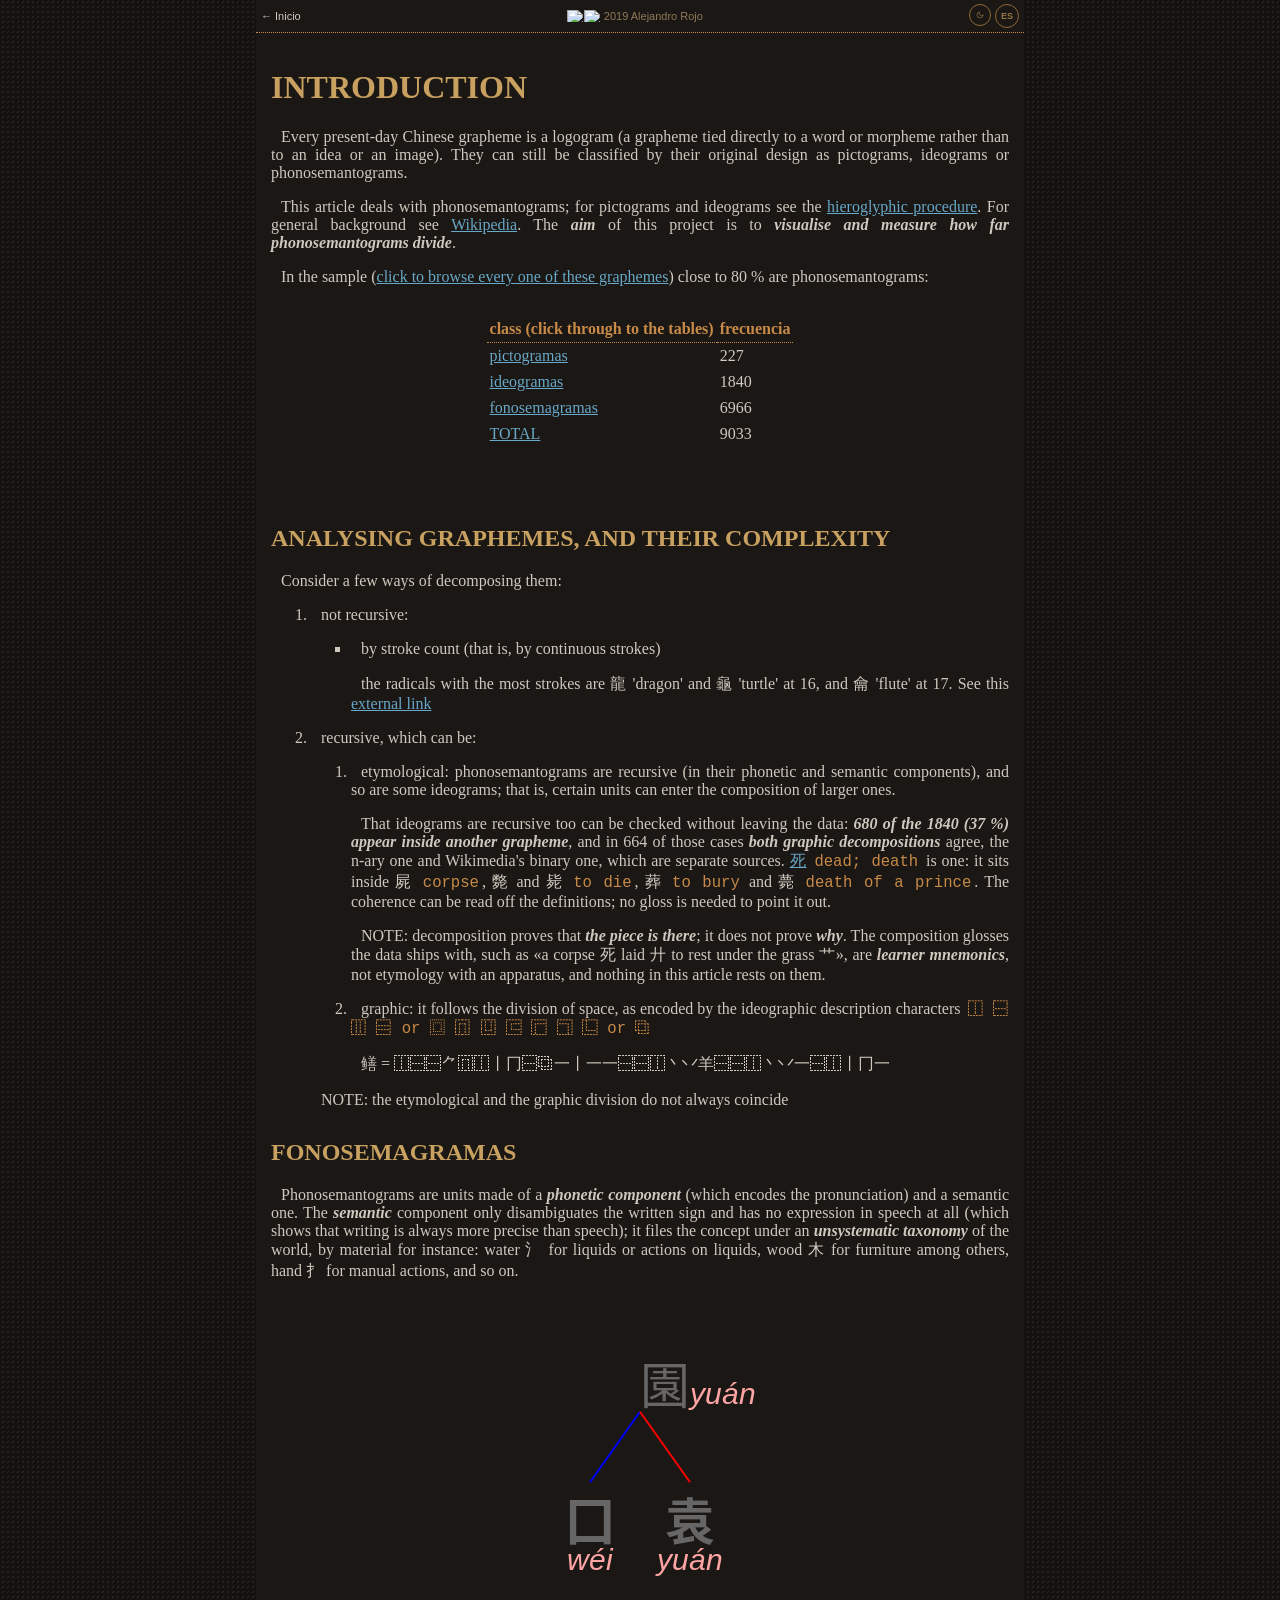
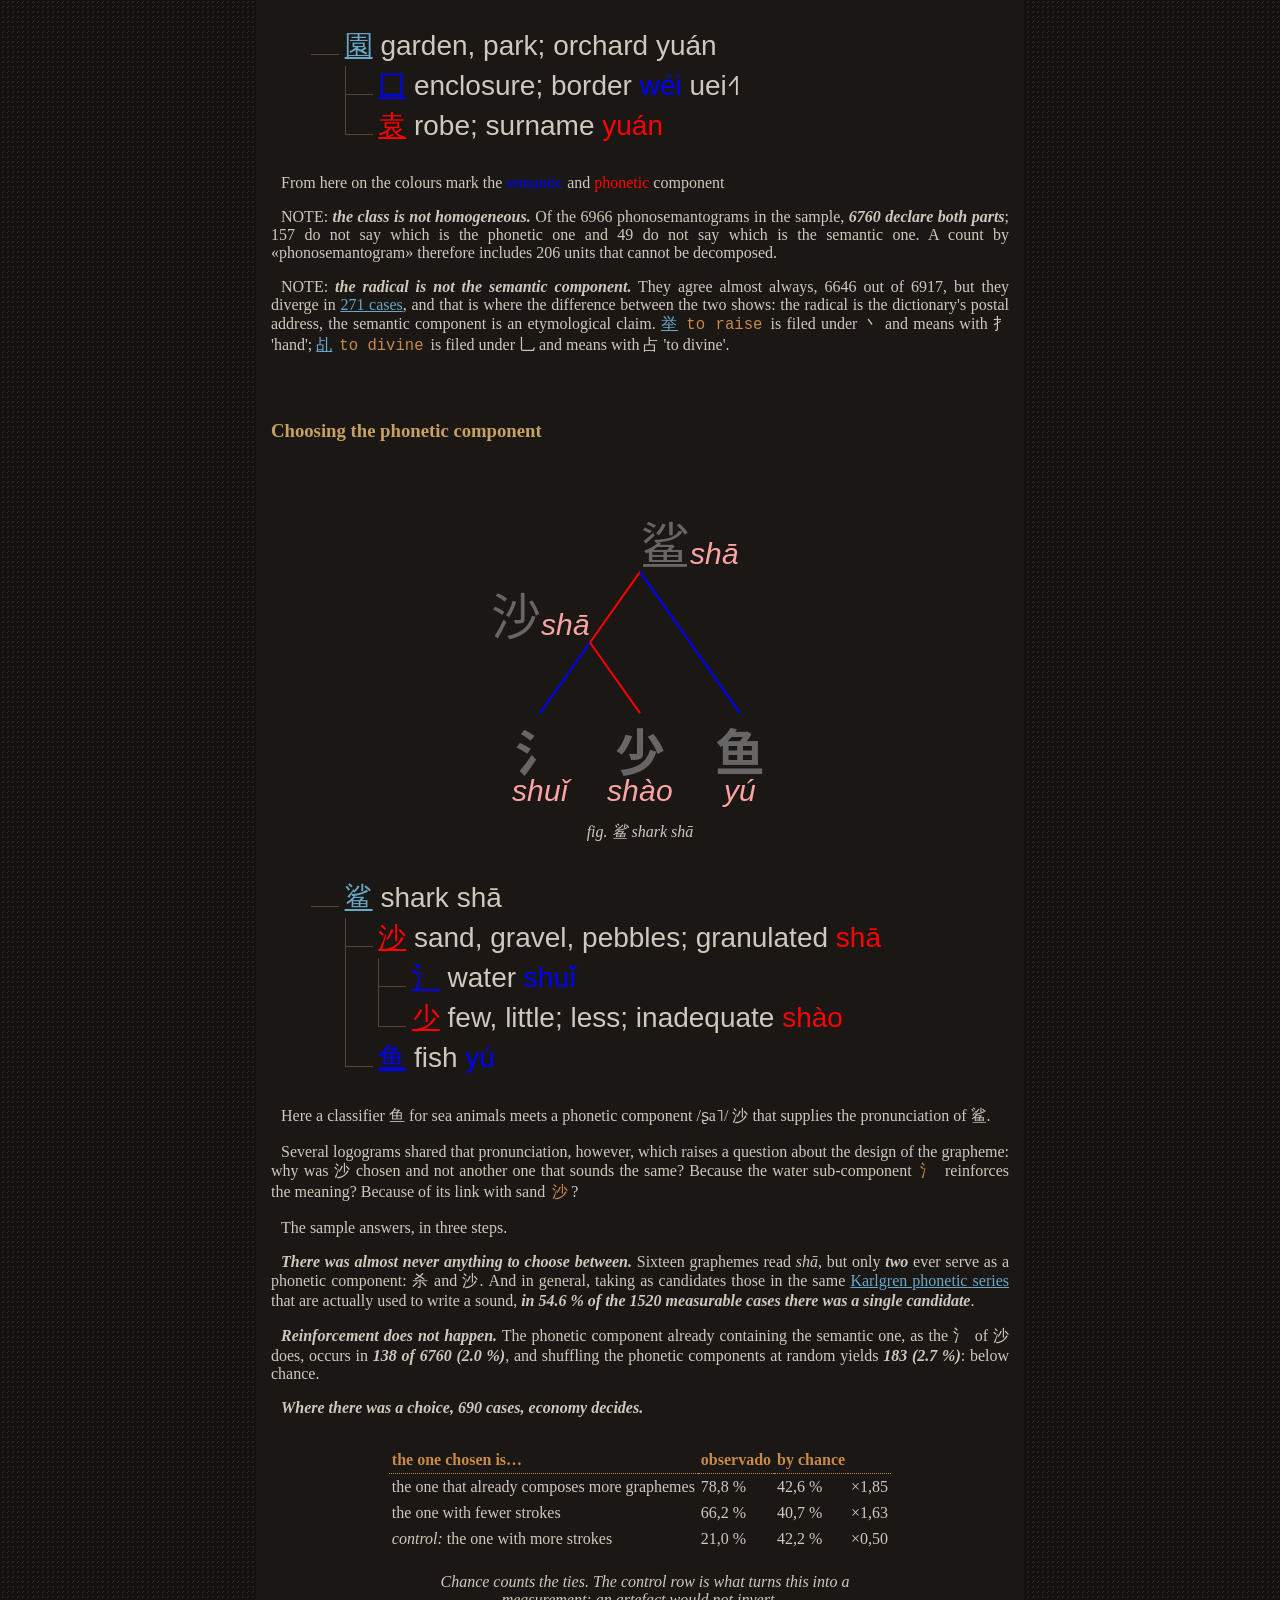
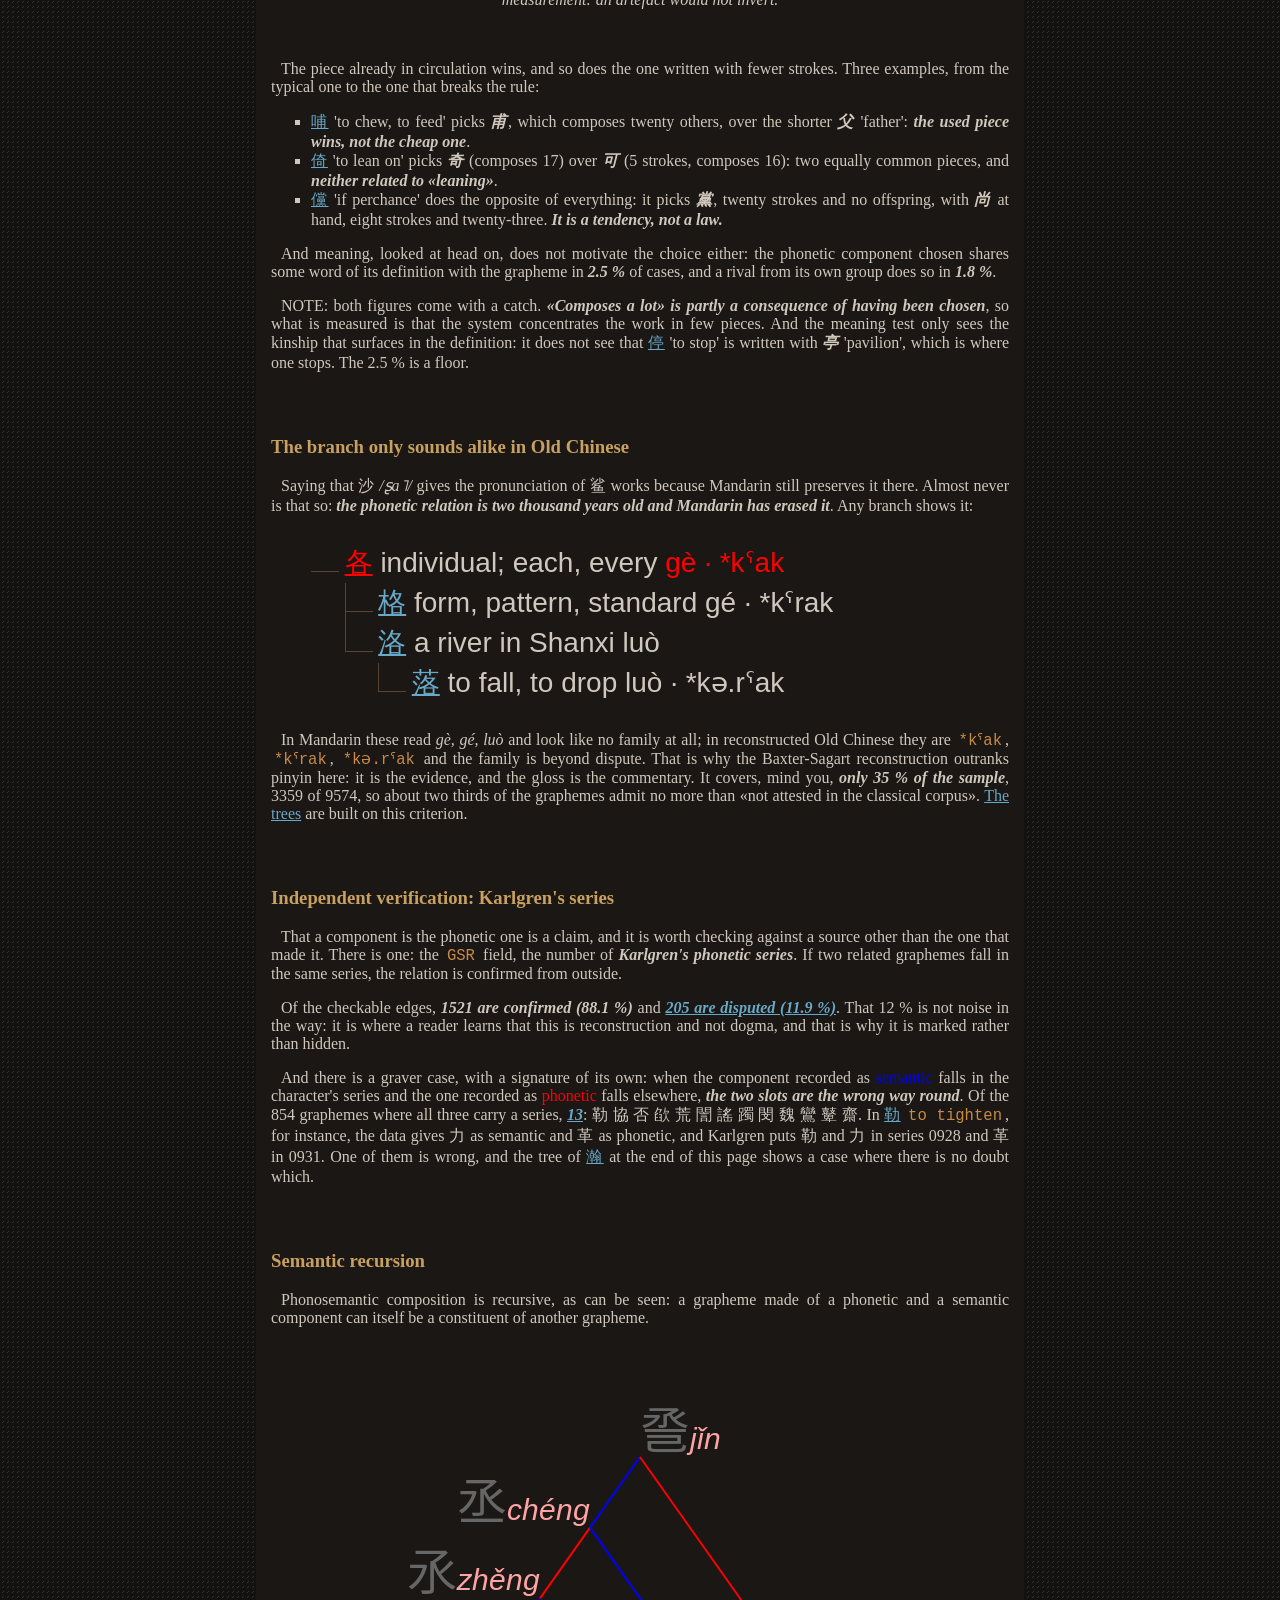
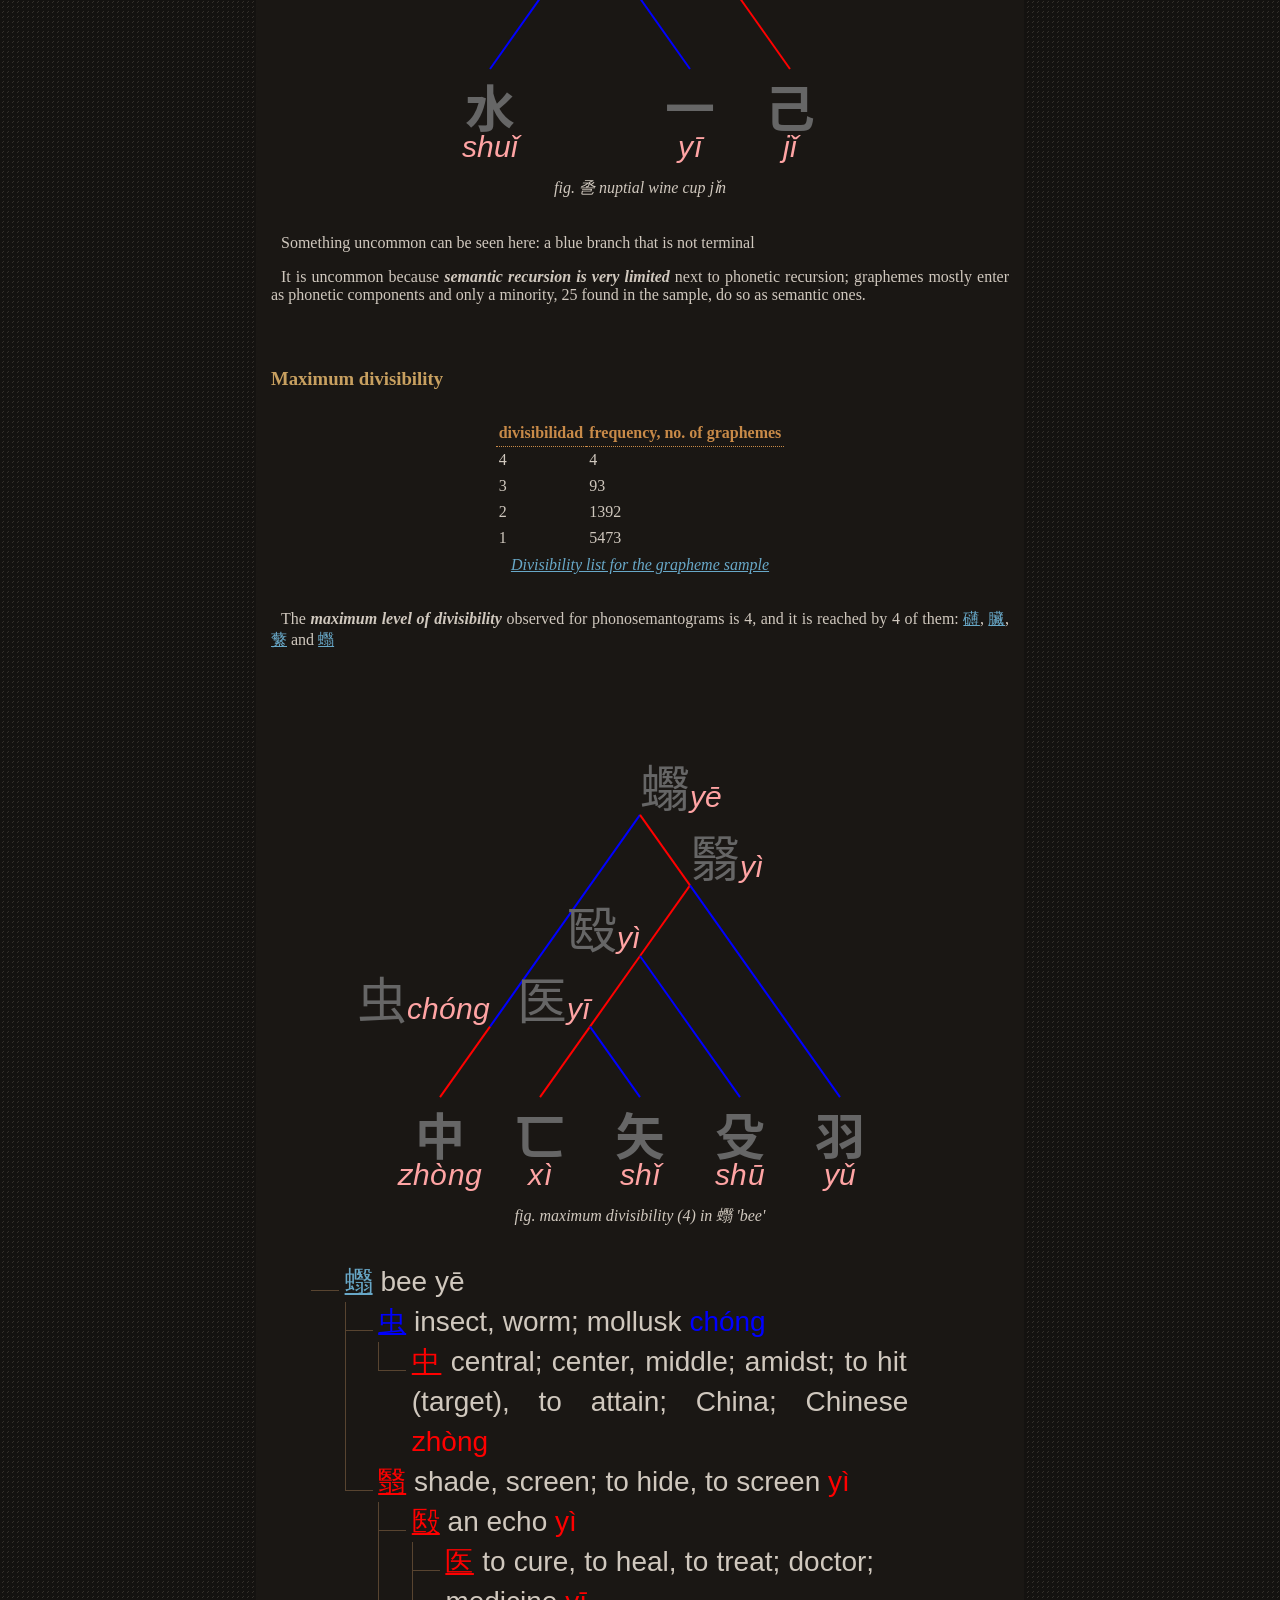
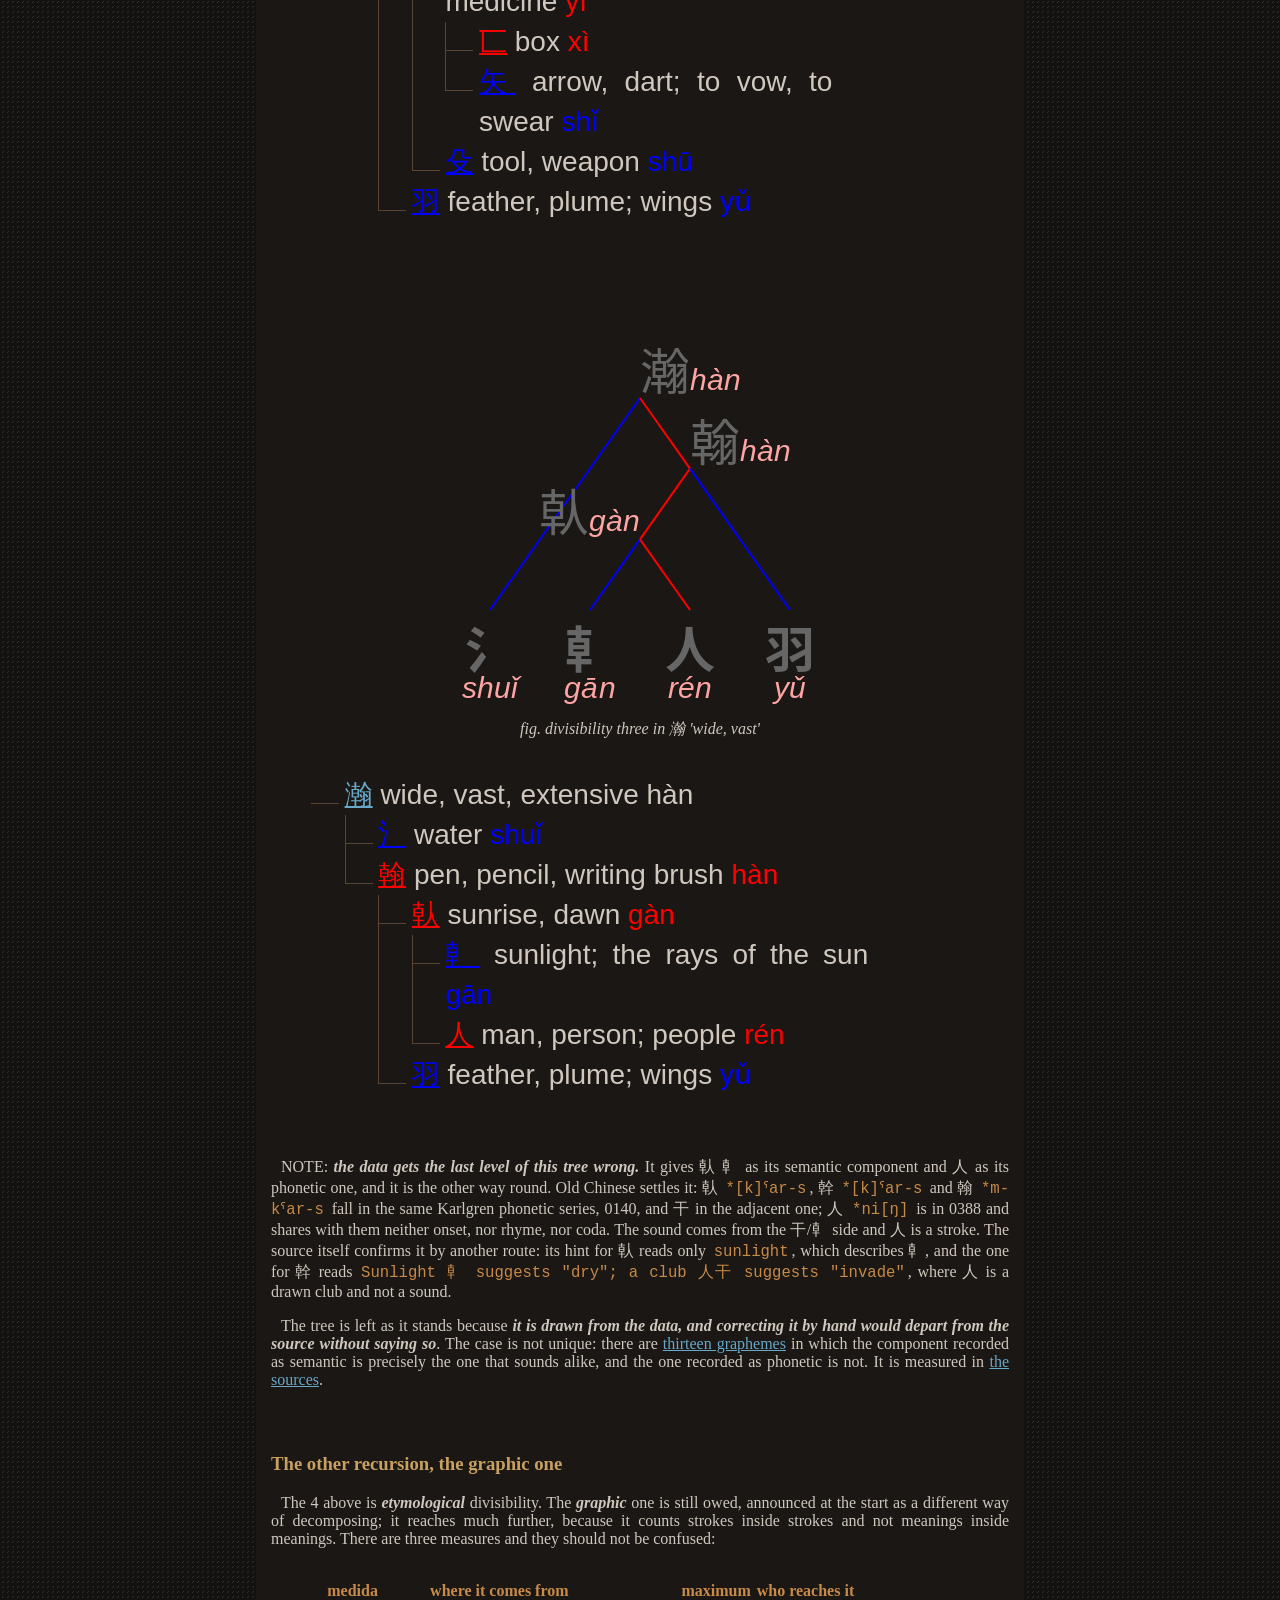
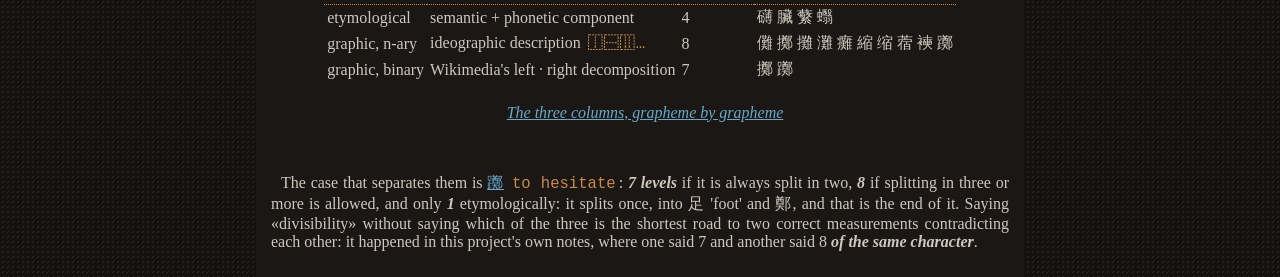
==== article.html @ 38f18c40 "major revision" ====
<!DOCTYPE html>
<html lang="en">

<head>
    <meta charset='UTF-8'>
    <meta name="viewport" content="width=device-width, initial-scale=1">
    <meta name="author" content="Alejandro Rojo">
    <link rel="stylesheet" type="text/css" href="style/common.css" />
    <link rel="stylesheet" type="text/css" href="style/articulo.css" />
    <link rel="stylesheet" type="text/css" href="style/theme.css" />

    <title>Recursion in Chinese phonosemantograms</title>
    <link rel="stylesheet" type="text/css" href="style/article-toolbar.css">
  <script src="js/article-toolbar.js"></script>
</head>

<body data-year="2019" data-lang-alt="article.es.html" data-license="cc-by" data-about="">
    <main>


        <h1>Introduction</h1>
        <p>Every present-day Chinese grapheme is a logogram (a grapheme tied directly to a word or morpheme rather than to an idea or an image). They can still be classified by their original design as pictograms, ideograms or phonosemantograms.</p>
        <p>This article deals with phonosemantograms; for pictograms and ideograms see the
            <a href='../desarrolloEscritura/desarrolloEscritura.html'>hieroglyphic procedure</a>. For general
            background see <a
                href='https://en.wikipedia.org/wiki/Chinese_character_classification#Phono-semantic_compound_characters'>Wikipedia</a>.
            The <strong>aim</strong> of this project is to <strong>visualise and measure how far phonosemantograms
                divide</strong>.</p>
        <p>In the sample (<a href='./browse.html'>click to browse every one of these graphemes</a>) close to 80 % are phonosemantograms:</p>
        <figure>
            <table>
                <thead>
                    <tr>
                        <th>class (click through to the tables)</th>
                        <th>frecuencia</th>
                    </tr>
                </thead>
                <tbody>
                    <tr>
                        <td><a href='./browse.html?origin=pictographic&cols=etymology'>pictogramas</a></td>
                        <td>227</td>
                    </tr>
                    <tr>
                        <td><a href='./browse.html?origin=ideographic&cols=etymology'>ideogramas</a></td>
                        <td>1840</td>
                    </tr>
                    <tr>
                        <td><a href='./browse.html?origin=pictophonetic&cols=etymology'>fonosemagramas</a></td>
                        <td>6966</td>
                    </tr>
                    <tr>
                        <td><a href='./browse.html?cols=everything'>TOTAL</a></td>
                        <td>9033</td>
                    </tr>
                </tbody>
            </table>
        </figure>

        </br>
        <h2>Analysing graphemes, and their complexity</h2>
        <p>Consider a few ways of decomposing them:</p>
        <ol start=''>
            <li>
                <p>not recursive:</p>
                <ul>
                    <li>
                        <p>by stroke count (that is, by continuous strokes)</p>
                        <p>the radicals with the most strokes are 龍 &#39;dragon&#39; and 龜 &#39;turtle&#39; at 16, and
                            龠 &#39;flute&#39; at 17. See this <a
                                href='http://nihonshock.com/2009/10/crazy-kanji-highest-stroke-count/'>external
                                link</a></p>
                    </li>

                </ul>
            </li>
            <li>
                <p>recursive, which can be:</p>
                <ol start=''>
                    <li>
                        <p>etymological: phonosemantograms are recursive (in their phonetic and semantic components),
                            and so are some ideograms; that is, certain units can enter the composition of larger
                            ones.</p>
                        <p>That ideograms are recursive too can be checked without leaving the data:
                            <strong>680 of the 1840 (37 %) appear inside another grapheme</strong>, and in 664
                            of those cases <strong>both graphic decompositions</strong> agree, the n-ary one
                            and Wikimedia's binary one, which are separate sources.
                            <a href="./analysis.html?q=%E6%AD%BB">死</a> <code>dead; death</code> is one: it sits
                            inside 屍 <code>corpse</code>, 斃 and 毙 <code>to die</code>, 葬
                            <code>to bury</code> and 薨 <code>death of a prince</code>. The coherence can be read
                            off the definitions; no gloss is needed to point it out.</p>
                        <p>NOTE: decomposition proves that <strong>the piece is there</strong>; it does not prove
                            <strong>why</strong>. The composition glosses the data ships with, such as «a corpse
                            死 laid 廾 to rest under the grass 艹», are <strong>learner mnemonics</strong>,
                            not etymology with an apparatus, and nothing in this article rests on them.</p>
                    </li>
                    <li>
                        <p>graphic: it follows the division of space, as encoded by the ideographic description
                            characters <code>⿰ ⿱ ⿲ ⿳ or ⿴ ⿵ ⿶ ⿷ ⿸ ⿹ ⿺ or ⿻</code></p>
                        <p>鳝 = ⿰⿱⿱⺈⿵⿰丨冂⿱⿻一丨一一⿱⿱⿰丶丷羊⿱⿱⿰丶丷一⿱⿰丨冂一</p>
                    </li>

                </ol>
                <p>NOTE: the etymological and the graphic division do not always coincide</p>
            </li>

        </ol>
        <p> </p>
        <h2>Fonosemagramas</h2>
        <p>Phonosemantograms are units made of a <strong>phonetic component</strong> (which encodes the
            pronunciation) and a semantic one. The <strong>semantic</strong> component only disambiguates the written
            sign and has no expression in speech at all (which shows that writing is always more precise than speech);
            it files the concept under an <strong>unsystematic taxonomy</strong> of the world, by material for
            instance: water 氵 for liquids or actions on liquids, wood 木 for furniture among others, hand 扌 for
            manual actions, and so on.</p>
        <figure>
            <a href="./analysis.html?q=園">
                <img src="img/graphemes/園.png" alt="fonosemagrama 園" />
            </a>
            <figcaption></figcaption>
        </figure>
        <ul class="tree">
            <li>
                <a href="./analysis.html?q=園" target="_blank">園</a>
                <span>garden, park; orchard</span>
                <span>yuán</span>
                <span class="ipa"></span>
                <ul>
                    <li>
                        <a href="./analysis.html?q=囗" target="_blank" style="color: blue">囗</a>
                        <span>enclosure; border</span>
                        <span style="color: blue">wéi</span>
                        <span class="ipa">uei˧˥</span>
                    </li>
                    <li>
                        <a href="./analysis.html?q=袁" target="_blank" style="color: red">袁</a>
                        <span>robe; surname</span>
                        <span style="color: red">yuán</span>
                        <span class="ipa"></span>
                    </li>
                </ul>
            </li>
        </ul>

        <p>From here on the colours mark the <span style="color: blue">semantic</span> and <span
                style="color: red">phonetic</span> component</p>

        <p>NOTE: <strong>the class is not homogeneous.</strong> Of the 6966 phonosemantograms in the
            sample, <strong>6760 declare both parts</strong>; 157 do not say which is the
            phonetic one and 49 do not say which is the semantic one. A count by «phonosemantogram»
            therefore includes 206 units that cannot be decomposed.</p>

        <p>NOTE: <strong>the radical is not the semantic component.</strong> They agree almost
            always, 6646 out of 6917, but they diverge in
            <a href="./browse.html?radicaldiffers=1">271 cases</a>, and that is where the difference
            between the two shows: the radical is the dictionary's postal address, the semantic
            component is an etymological claim.
            <a href="./analysis.html?q=%E4%B8%BE">举</a> <code>to raise</code> is filed under
            丶 and means with 扌 'hand'; <a href="./analysis.html?q=%E4%B9%A9">乩</a>
            <code>to divine</code> is filed under 乚 and means with 占 'to divine'.</p>

        </br>
        <h3>Choosing the phonetic component</h3>

        <figure>
            <a href="./analysis.html?q=鲨">
                <img src="img/graphemes/鲨.png" alt="recursividad en 鲨" onerror="this.style.display = 'none';">
            </a>
            <figcaption>fig. 鲨 shark shā</figcaption>
        </figure>
        <ul class="tree">
            <li>
                <a href="./analysis.html?q=鲨" target="_blank">鲨</a>
                <span>shark</span>
                <span>shā</span>
                <ul>
                    <li>
                        <a href="./analysis.html?q=沙" target="_blank" style="color: red">沙</a>
                        <span>sand, gravel, pebbles; granulated</span>
                        <span style="color: red">shā</span>
                        <ul>
                            <li>
                                <a href="./analysis.html?q=氵" target="_blank" style="color: blue">氵</a>
                                <span>water</span>
                                <span style="color: blue">shuǐ</span>
                            </li>
                            <li>
                                <a href="./analysis.html?q=少" target="_blank" style="color: red">少</a>
                                <span>few, little; less; inadequate</span>
                                <span style="color: red">shào</span>
                            </li>
                        </ul>
                    </li>
                    <li>
                        <a href="./analysis.html?q=鱼" target="_blank" style="color: blue">鱼</a>
                        <span>fish</span>
                        <span style="color: blue">yú</span>
                    </li>
                </ul>
            </li>
        </ul>
        <p>Here a classifier 鱼 for sea animals meets a phonetic component /ʂa˥/ 沙 that supplies the pronunciation of 鲨.</p>
        <p>Several logograms shared that pronunciation, however, which raises a question about the design
            of the grapheme: why was 沙 chosen and not another one that sounds the same? Because the water
            sub-component <code>氵</code> reinforces the meaning? Because of its link with sand <code>沙</code>?</p>

        <p>The sample answers, in three steps.</p>

        <p><strong>There was almost never anything to choose between.</strong> Sixteen graphemes read <em>shā</em>,
            but only <strong>two</strong> ever serve as a phonetic component: 杀 and
            沙. And in general, taking as candidates those in the same
            <a href="#karlgren">Karlgren phonetic series</a> that are actually used to write a
            sound, <strong>in 54.6 % of the 1520 measurable cases there was a single candidate</strong>.</p>

        <p><strong>Reinforcement does not happen.</strong> The phonetic component already containing the
            semantic one, as the 氵 of 沙 does, occurs in <strong>138 of 6760 (2.0 %)</strong>, and shuffling the
            phonetic components at random yields <strong>183 (2.7 %)</strong>: below chance.</p>

        <p><strong>Where there was a choice, 690 cases, economy decides.</strong></p>
        <figure>
            <table>
                <thead>
                    <tr>
                        <th>the one chosen is…</th>
                        <th>observado</th>
                        <th>by chance</th>
                        <th></th>
                    </tr>
                </thead>
                <tbody>
                    <tr>
                        <td>the one that already composes more graphemes</td>
                        <td>78,8 %</td>
                        <td>42,6 %</td>
                        <td>×1,85</td>
                    </tr>
                    <tr>
                        <td>the one with fewer strokes</td>
                        <td>66,2 %</td>
                        <td>40,7 %</td>
                        <td>×1,63</td>
                    </tr>
                    <tr>
                        <td><em>control:</em> the one with more strokes</td>
                        <td>21,0 %</td>
                        <td>42,2 %</td>
                        <td>×0,50</td>
                    </tr>
                </tbody>
            </table>
            <figcaption>
                <p>Chance counts the ties. The control row is what turns this into a
                    measurement: an artefact would not invert.</p>
            </figcaption>
        </figure>

        <p>The piece already in circulation wins, and so does the one written with fewer strokes.
            Three examples, from the typical one to the one that breaks the rule:</p>
        <ul>
            <li><a href="./analysis.html?q=%E5%93%BA">哺</a> 'to chew, to feed' picks
                <strong>甫</strong>, which composes twenty others, over the shorter <strong>父</strong>
                'father': <strong>the used piece wins, not the cheap one</strong>.</li>
            <li><a href="./analysis.html?q=%E5%80%9A">倚</a> 'to lean on' picks <strong>奇</strong>
                (composes 17) over <strong>可</strong> (5 strokes, composes 16): two equally
                common pieces, and <strong>neither related to «leaning»</strong>.</li>
            <li><a href="./analysis.html?q=%E5%84%BB">儻</a> 'if perchance' does the opposite of everything:
                it picks <strong>黨</strong>, twenty strokes and no offspring, with
                <strong>尚</strong> at hand, eight strokes and twenty-three. <strong>It is a tendency, not a law.</strong></li>
        </ul>

        <p>And meaning, looked at head on, does not motivate the choice either: the phonetic component
            chosen shares some word of its definition with the grapheme in <strong>2.5 %</strong> of
            cases, and a rival from its own group does so in <strong>1.8 %</strong>.</p>

        <p>NOTE: both figures come with a catch. <strong>«Composes a lot» is partly a consequence of
            having been chosen</strong>, so what is measured is that the system concentrates the work
            in few pieces. And the meaning test only sees the kinship that surfaces in the
            definition: it does not see that <a href="./analysis.html?q=%E5%81%9C">停</a> 'to stop' is
            written with <strong>亭</strong> 'pavilion', which is where one stops. The 2.5 % is
            a floor.</p>

        </br>
        <h3>The branch only sounds alike in Old Chinese</h3>
        <p>Saying that 沙 <em>/ʂa˥/</em> gives the pronunciation of 鲨 works because Mandarin still
            preserves it there. Almost never is that so: <strong>the phonetic relation is two thousand
            years old and Mandarin has erased it</strong>. Any branch shows it:</p>
        <ul class="tree">
            <li>
                <a href="./analysis.html?q=%E5%90%84" target="_blank" style="color: red">各</a>
                <span>individual; each, every</span>
                <span style="color: red">gè · *kˤak</span>
                <ul>
                    <li>
                        <a href="./analysis.html?q=%E6%A0%BC" target="_blank">格</a>
                        <span>form, pattern, standard</span>
                        <span>gé · *kˤrak</span>
                    </li>
                    <li>
                        <a href="./analysis.html?q=%E6%B4%9B" target="_blank">洛</a>
                        <span>a river in Shanxi</span>
                        <span>luò</span>
                        <ul>
                            <li>
                                <a href="./analysis.html?q=%E8%90%BD" target="_blank">落</a>
                                <span>to fall, to drop</span>
                                <span>luò · *kə.rˤak</span>
                            </li>
                        </ul>
                    </li>
                </ul>
            </li>
        </ul>
        <p>In Mandarin these read <em>gè, gé, luò</em> and look like no family at all; in reconstructed
            Old Chinese they are <code>*kˤak</code>, <code>*kˤrak</code>, <code>*kə.rˤak</code> and the
            family is beyond dispute. That is why the Baxter-Sagart reconstruction outranks pinyin here: it is
            the evidence, and the gloss is the commentary. It covers, mind you, <strong>only 35 % of the
            sample</strong>, 3359 of 9574, so about two thirds of the graphemes admit no more than «not
            attested in the classical corpus».
            <a href="./browse.html#bw-trees">The trees</a> are built on this criterion.</p>

        </br>
        <h3 id="karlgren">Independent verification: Karlgren's series</h3>
        <p>That a component is the phonetic one is a claim, and it is worth checking against a
            source other than the one that made it. There is one: the <code>GSR</code> field, the number of
            <strong>Karlgren's phonetic series</strong>. If two related graphemes fall in the
            same series, the relation is confirmed from outside.</p>
        <p>Of the checkable edges, <strong>1521 are confirmed (88.1 %)</strong> and
            <a href="./browse.html?gsrclash=1"><strong>205 are disputed (11.9 %)</strong></a>.
            That 12 % is not noise in the way: it is where a reader learns that this is reconstruction and not
            dogma, and that is why it is marked rather than hidden.</p>
        <p>And there is a graver case, with a signature of its own: when the component recorded as
            <span style="color: blue">semantic</span> falls in the character's series and the one
            recorded as <span style="color: red">phonetic</span> falls elsewhere, <strong>the two
            slots are the wrong way round</strong>. Of the 854 graphemes where all three carry a series,
            <a href="./browse.html?swapped=1"><strong>13</strong></a>: 勒 協 否 欿 荒 誾 謠 躅 閔
            魏 鸞 鼙 齋. In <a href="./analysis.html?q=%E5%8B%92">勒</a> <code>to tighten</code>,
            for instance, the data gives 力 as semantic and 革 as phonetic, and Karlgren puts 勒 and
            力 in series 0928 and 革 in 0931. One of them is wrong, and the tree of
            <a href="#han">瀚</a> at the end of this page shows a case where there is no doubt which.</p>

        </br>
        <h3>Semantic recursion</h3>
        <p>Phonosemantic composition is recursive, as can be seen: a grapheme made of a phonetic and a
            semantic component can itself be a constituent of another grapheme.</p>
        <figure>
            <a href="./analysis.html?q=%E5%B7%B9">
                <img src="img/graphemes/巹.png" alt="recursividad semántica en 巹" onerror="this.style.display = 'none';">
            </a>
            <figcaption>fig. 巹 nuptial wine cup jǐn</figcaption>
        </figure>
        <p>Something uncommon can be seen here: a blue branch that is not terminal</p>
        <p>It is uncommon because <strong>semantic recursion is very limited</strong> next to phonetic
            recursion; graphemes mostly enter as phonetic components and only a minority, 25 found in the
            sample, do so as semantic ones.</p>
        </br>
        <h3>Maximum divisibility</h3>

        <figure>
            <table>
                <thead>
                    <tr>
                        <th>divisibilidad</th>
                        <th>frequency, no. of graphemes</th>
                    </tr>
                </thead>
                <tbody>
                    <tr>
                        <td>4</td>
                        <td>4</td>
                    </tr>
                    <tr>
                        <td>3</td>
                        <td>93</td>
                    </tr>
                    <tr>
                        <td>2</td>
                        <td>1392</td>
                    </tr>
                    <tr>
                        <td>1</td>
                        <td>5473</td>
                    </tr>
                </tbody>
            </table>
            <figcaption><a href='./browse.html?origin=pictophonetic&cols=shape&sort=divEty'>Divisibility list for the grapheme
                        sample</a></figcaption>
        </figure>
        <p>The <strong>maximum level of divisibility</strong> observed for phonosemantograms is 4, and it is
            reached by 4 of them: <a href='./analysis.html?q=%E7%A4%B4'>礴</a>, <a href='./analysis.html?q=%E8%87%9F'>臟</a>, <a
                href='./analysis.html?q=%E8%98%A9'>蘩</a> and <a href='./analysis.html?q=%E8%A0%AE'>蠮</a></p>

        </br>
        <figure>
            <a href="./analysis.html?q=蠮">
                <img src="img/graphemes/蠮.png" alt="divisibilidad máxima (4) en 蠮" onerror="this.style.display = 'none';">
            </a>
            <figcaption>fig. maximum divisibility (4) in 蠮 'bee'</figcaption>
        </figure>
        <ul class="tree">
            <li>
                <a href="./analysis.html?q=蠮" target="_blank">蠮</a>
                <span>bee</span>
                <span>yē</span>
                <ul>
                    <li>
                        <a href="./analysis.html?q=虫" target="_blank" style="color: blue">虫</a>
                        <span>insect, worm; mollusk</span>
                        <span style="color: blue">chóng</span>
                        <ul>
                            <li>
                                <a href="./analysis.html?q=中" target="_blank" style="color: red">中</a>
                                <span>central; center, middle; amidst; to hit (target), to attain; China; Chinese</span>
                                <span style="color: red">zhòng</span>
                            </li>
                        </ul>
                    </li>
                    <li>
                        <a href="./analysis.html?q=翳" target="_blank" style="color: red">翳</a>
                        <span>shade, screen; to hide, to screen</span>
                        <span style="color: red">yì</span>
                        <ul>
                            <li>
                                <a href="./analysis.html?q=殹" target="_blank" style="color: red">殹</a>
                                <span>an echo</span>
                                <span style="color: red">yì</span>
                                <ul>
                                    <li>
                                        <a href="./analysis.html?q=医" target="_blank" style="color: red">医</a>
                                        <span>to cure, to heal, to treat; doctor; medicine</span>
                                        <span style="color: red">yī</span>
                                        <ul>
                                            <li>
                                                <a href="./analysis.html?q=匸" target="_blank" style="color: red">匸</a>
                                                <span>box</span>
                                                <span style="color: red">xì</span>
                                            </li>
                                            <li>
                                                <a href="./analysis.html?q=矢" target="_blank" style="color: blue">矢</a>
                                                <span>arrow, dart; to vow, to swear</span>
                                                <span style="color: blue">shǐ</span>
                                            </li>
                                        </ul>
                                    </li>
                                    <li>
                                        <a href="./analysis.html?q=殳" target="_blank" style="color: blue">殳</a>
                                        <span>tool, weapon</span>
                                        <span style="color: blue">shū</span>
                                    </li>
                                </ul>
                            </li>
                            <li>
                                <a href="./analysis.html?q=羽" target="_blank" style="color: blue">羽</a>
                                <span>feather, plume; wings</span>
                                <span style="color: blue">yǔ</span>
                            </li>
                        </ul>
                    </li>
                </ul>
            </li>
        </ul>
        </br>
        <figure id="han">
            <a href="./analysis.html?q=瀚">
                <img src="img/graphemes/瀚.png" alt="divisibilidad tres en 瀚" onerror="this.style.display = 'none';">
            </a>
            <figcaption>fig. divisibility three in 瀚 'wide, vast'</figcaption>
        </figure>
        <ul class="tree">
            <li>
                <a href="./analysis.html?q=瀚" target="_blank">瀚</a>
                <span>wide, vast, extensive</span>
                <span>hàn</span>
                <ul>
                    <li>
                        <a href="./analysis.html?q=氵" target="_blank" style="color: blue">氵</a>
                        <span>water</span>
                        <span style="color: blue">shuǐ</span>
                    </li>
                    <li>
                        <a href="./analysis.html?q=翰" target="_blank" style="color: red">翰</a>
                        <span>pen, pencil, writing brush</span>
                        <span style="color: red">hàn</span>
                        <ul>
                            <li>
                                <a href="./analysis.html?q=倝" target="_blank" style="color: red">倝</a>
                                <span>sunrise, dawn</span>
                                <span style="color: red">gàn</span>
                                <ul>
                                    <li>
                                        <a href="./analysis.html?q=龺" target="_blank" style="color: blue">龺</a>
                                        <span>sunlight; the rays of the sun</span>
                                        <span style="color: blue">gān</span>
                                    </li>
                                    <li>
                                        <a href="./analysis.html?q=人" target="_blank" style="color: red">人</a>
                                        <span>man, person; people</span>
                                        <span style="color: red">rén</span>
                                    </li>
                                </ul>
                            </li>
                            <li>
                                <a href="./analysis.html?q=羽" target="_blank" style="color: blue">羽</a>
                                <span>feather, plume; wings</span>
                                <span style="color: blue">yǔ</span>
                            </li>
                        </ul>
                    </li>
                </ul>
            </li>
        </ul>
        </br>

        <p>NOTE: <strong>the data gets the last level of this tree wrong.</strong> It gives 倝
            龺 as its semantic component and 人 as its phonetic one, and it is the other way round.
            Old Chinese settles it: 倝 <code>*[k]ˤar-s</code>, 幹 <code>*[k]ˤar-s</code> and
            翰 <code>*m-kˤar-s</code> fall in the same Karlgren phonetic series, 0140, and
            干 in the adjacent one; 人 <code>*ni[ŋ]</code> is in 0388 and shares with them
            neither onset, nor rhyme, nor coda. The sound comes from the 干/龺 side and 人 is a stroke.
            The source itself confirms it by another route: its hint for 倝 reads only
            <code>sunlight</code>, which describes 龺, and the one for 幹 reads
            <code>Sunlight 龺 suggests "dry"; a club 人干 suggests "invade"</code>, where
            人 is a drawn club and not a sound.</p>

        <p>The tree is left as it stands because <strong>it is drawn from the data, and correcting it by hand
            would depart from the source without saying so</strong>. The case is not unique: there are
            <a href="./browse.html?swapped=1">thirteen graphemes</a> in which the component
            recorded as semantic is precisely the one that sounds alike, and the one recorded as
            phonetic is not. It is measured in <a href="./sources.html">the sources</a>.</p>

        </br>
        <h3>The other recursion, the graphic one</h3>
        <p>The 4 above is <strong>etymological</strong> divisibility. The <strong>graphic</strong> one is
            still owed, announced at the start as a different way of decomposing; it reaches much
            further, because it counts strokes inside strokes and not meanings inside meanings.
            There are three measures and they should not be confused:</p>
        <figure>
            <table>
                <thead>
                    <tr>
                        <th>medida</th>
                        <th>where it comes from</th>
                        <th>maximum</th>
                        <th>who reaches it</th>
                    </tr>
                </thead>
                <tbody>
                    <tr>
                        <td>etymological</td>
                        <td>semantic + phonetic component</td>
                        <td>4</td>
                        <td>礴 臟 蘩 蠮</td>
                    </tr>
                    <tr>
                        <td>graphic, n-ary</td>
                        <td>ideographic description <code>⿰⿱⿲…</code></td>
                        <td>8</td>
                        <td>儺 擲 攤 灘 癱 縮 缩 蓿 襫 躑</td>
                    </tr>
                    <tr>
                        <td>graphic, binary</td>
                        <td>Wikimedia's left · right decomposition</td>
                        <td>7</td>
                        <td>擲 躑</td>
                    </tr>
                </tbody>
            </table>
            <figcaption>
                <p><a href='./browse.html?cols=shape&sort=divIds'>The three columns, grapheme by grapheme</a></p>
            </figcaption>
        </figure>
        <p>The case that separates them is <a href="./analysis.html?q=%E8%BA%91">躑</a>
            <code>to hesitate</code>: <strong>7 levels</strong> if it is always split in two,
            <strong>8</strong> if splitting in three or more is allowed, and only <strong>1</strong>
            etymologically: it splits once, into 足 'foot' and 鄭, and that is the end of it. Saying
            «divisibility» without saying which of the three is the shortest road to two correct
            measurements contradicting each other: it happened in this project's own notes, where one
            said 7 and another said 8 <strong>of the same character</strong>.</p>

    </main>

</body>

</html>
---- style/common.css ----
/**************************************************************
 *                      	COMUNES
 **************************************************************/
/* Default fallback values (overridden by theme files) */
:root {
	--clr-text:             black;
	--clr-text-secondary:   #666;
	--clr-text-heading:     purple;

	--clr-a:                blue;

	--clr-background:       white;
	--clr-surface:          #e8e8e8;
	--clr-control-bg:       #f4f4f4;

	--clr-lines:            purple;
	--clr-control-border:   #999;

	--clr-highlight:        purple;
	--clr-highlight-mild:   rgb(131, 117, 131);
	--clr-hover:            rgb(151, 0, 151);

	/* Legacy */
	--clr-non-focused:      var(--clr-surface);
}

 /*           <p contenteditable="true">This is an editable paragraph.</p>  */


/* word mention, It is different from use
Su correlato en el discurso oral son vocalizaciones como <span class="mention">ahá/mmm</span>, o expresiones del tipo <span class="mention">ya/sí/vale</span>.
*/
span.mention {
	font-style: italic;
}


/* modal windows must appear in the forefront */
.modal {
	z-index: 1000;
}


img.inline {
	width: 1em;
	margin-left: 0.3em;
	margin-right: 0.3em;
	vertical-align: middle;

}


/***************************
****************************
		COLUMNAS
****************************
***************************/  

.columns {

	/*
	margin: 20px auto;
	width: 90%;
	justify-content: space-around;
	*/
	display: flex;
	flex-direction: row;
	flex-wrap: nowrap;

	justify-content: space-between;
	align-items: flex-start;
  }
 
  div.twocolumns>* {
	display: inline-block;
	width: 48%;
  }
  div.threecolumns>* {
	display: inline-block;
	width: 30%;
  } 
  div.fourcolumns>* {
	display: inline-block;
	width: 22%;
  }
  /*
  .columns div.twocolumns {
	width: 50%;
  }

  .columns div.threecolumns  {
	width: 33%;
  }

  .columns div.fourcolumns  {
	width: 25%;
  }
  */


/******************************
		figure img 
*******************************/

/* table adjusts figure caption to image width */
figure {
    display: table;
    margin: 30px auto;
}
figure>* {
	display: table-row;
	text-align: center;
}

figcaption {
    display: table-caption;
    caption-side: bottom;
    padding: 5px 8px;
}


figure>figcaption {
	font-style: italic;	
	text-align: center;
}

figure img  {
	max-width: 100%;
}

/* not in table */
figure>img, figure>a>img {
	transition: transform .3s; /* scale animation */
}
/* zoom in frame */
figure>img:hover, figure>a>img:hover {   
	padding:10px;


	background-color: var(--clr-background, white);
	border-radius: 3px;
	border: 1px dotted var(--clr-lines, #aaa);
	-webkit-box-shadow: 10px 10px 5px 0px rgba(0,0,0,0.75);
	-moz-box-shadow: 10px 10px 5px 0px rgba(0,0,0,0.75);
	box-shadow: 10px 10px 5px 0px rgba(0,0,0,0.75);
	transform: scale(1.5);


}

/***************************
****************************
		TABLAS
****************************
***************************/  

/* Una tabla que tiene 3 columnas, y las laterales están alineadas con la central verticalmente. */
table.flankedtable td, table.flankedtableth {
	padding: 0 5px;
}

table.flankedtable th:nth-child(1),table.flankedtable td:nth-child(1) {
	text-align: right;
}

table.flankedtable td:nth-child(2),table.flankedtable td:nth-child(2) {
	text-align: center;
}

table.flankedtable td:nth-child(3),table.flankedtable td:nth-child(3) {
	text-align: left;
}




/* Una tabla con secciones de filas tbody */
/* USADA POR vocabulario.html */

.rowsections-table>thead>tr {
	height: 50px;

	border-bottom: 5px solid var(--clr-lines, #ccc);
	background-color: rgba(128, 128, 128, 0.15);
}

.rowsections-table td {
	padding: 10px 5px;

	vertical-align: top;
}

.rowsections-table td:nth-child(1) {
	font-family: 'Courier New', Courier, monospace;
}

/* Primera celda de la sección */
.rowsections-table>tbody>tr:nth-child(1)>td:nth-child(1) {

	border-top: 2px solid var(--clr-highlight, purple);
	/*
	border-left: 2px solid purple;
	*/
	writing-mode: sideways-lr;
}

.rowsections-table>tbody:nth-child(odd) {
	background-color: rgba(128, 200, 180, 0.08);
}

/* banda vertical de sección */
.rowsections-table>tbody:nth-child(odd) td:nth-child(1) {
	background-color: rgba(128, 200, 180, 0.15);
}

.rowsections-table>tbody:nth-child(even) {
	background-color: rgba(180, 128, 200, 0.08);
}

/* banda vertical de sección */
.rowsections-table>tbody:nth-child(even) td:nth-child(1) {
	background-color: rgba(180, 128, 200, 0.15);
}

.rowsections-table tr:hover {
	color: var(--color-hover, var(--color-foreground));
	background-color: rgba(128, 128, 128, 0.2);
	border-left: 5px solid var(--clr-highlight, #f8cff8);
	border-right: 5px solid var(--clr-highlight, #f8cff8);
}




/***************************
*	RATIO CONTAINER
***************************/  
/* http://www.mademyday.de/css-height-equals-width-with-pure-css.html */

  .square {
    position: relative;
    width: 100%;
    /* desired width */
  }

  .square:before {
    content: "";
	display: block;

	/* relates height with width
	/* 100% initial ratio of 1w:1h */
	/* 200% initial ratio of 1w:2h */
    padding-top: 100%;

  }

  .square div:first-child {
    position: absolute;
    top: 0;
    left: 0;
    bottom: 0;
    right: 0;
  }




/***************************
*		 LICENSE
***************************/  
.license {
	height: 25px;

	font-size: 75%;
	
	
	display: flex;
	flex-direction: row;
	flex-wrap: nowrap;
	justify-content: space-between;
	align-items: flex-end;

}

header .license {
	border-bottom: 1px dotted var(--clr-lines);;
}
footer .license {
	border-top: 1px dotted var(--clr-lines);;
}

.license a {
	text-decoration: none;
	font-style: italic;
}
.license img {
	color: black;
	height: 15px;
}


footer.attached {
	position: fixed;
	z-index: 1;
	bottom: 0;

	left: 0;
	width: 100vw;
}
header.attached {
	position: fixed;
	z-index: 1;
	top: 0;

	left: 0;
	width: 100vw;
}


/***************************
*		selections
***************************/  
aside.attachedleft {
	position: fixed;
	left: 0;
	top: 0;
	height: 100%;

	display: flex;
	flex-direction: column;
	justify-content: center;

  }



/***************************
*			TABS
***************************/  
      /* You needA flex container can't be set a none display, wrap it with a div tab */

      /* A flex container can't be set a none display, wrap it with a div tab */
      .tabselection.option1>:not(:nth-child(1)) {
        display: none;
      }

      .tabselection.option2>:not(:nth-child(2)) {
        display: none;
      }

      .tabselection.option3>:not(:nth-child(3)) {
        display: none;
      }

      /* .... */

      .radiogroup input[type="radio"] {
        display: none;
      }

      /* render shadows for any label associated with a non-checked radio input  */
      .radiogroup input[type="radio"]:not(:checked)+label {
        -webkit-box-shadow: inset 10px 10px 5px 0px rgba(0, 0, 0, 0.75);
        -moz-box-shadow: inset 10px 10px 5px 0px rgba(0, 0, 0, 0.75);
        box-shadow: inset 10px 10px 5px 0px rgba(0, 0, 0, 0.75);
      }

      .radiogroup input[type="radio"]:not(:checked)+label:hover {
        filter: brightness(1.25);
        cursor: pointer;
	  }




/******************************
*		NOTES, WARNINGS 
******************************/
.note {
	margin: 5px 0;
	padding: 10px 10px;

	border-left: 3px solid var(--clr-lines);
	font-size: 90%;
}
.important {
	border-left: 3px solid red;
	font-style: italic;
	font-size: 110%;
}
.warning {
	border-left: 3px solid orange;
	font-style: italic;
	font-size: 110%;
}
.error {
	border-left: 3px solid red;
	font-style: italic;
	font-size: 110%;
}

.source {
    border-left: 3px solid var(--clr-lines);
    font-size: 90%;
}
figcaption .source {
	margin-left: 10px;
	padding-left: 5px;
    border-left: 3px solid var(--clr-lines);
	color: var(--clr-text-secondary);
    font-size: 90%;
}

/******************************
*			TOOLTIP 
******************************/
/*
HTML
	<div id="word_tooltip" class="tooltip"></div>
JQUERY DYNAMIC
	// Define the div for the tooltip
	var tooltip_obj = $('<div>').appendTo('body')
		.attr("id", "word_tooltip")
		.attr("class", "tooltip")
		.css("visibility", "visible");


*/
div.tooltip {
	position: absolute;
	max-width: 300px;
	padding: 4px;
  
  	word-wrap: normal;
	text-align: left;
  
	opacity: 0.9;
	background: var(--clr-surface);
	border-radius: 8px;
	pointer-events: none;

	visibility: hidden;
}
div.tooltip th {
	font-size: 1.5em;
	border-bottom: 1px solid var(--clr-lines);
	color: var(--clr-highlight);
}
div.tooltip td {
	font-size: 0.8em;

	color: var(--clr-text);
}


a.ref {
	vertical-align: super;
	font-size: small;
}

/***************************
****************************
			MISC
****************************
***************************/  
  .dot {
	height: 20px;
	width: 20px;
	border-radius: 50%;

	background-color: #4d2626;

	margin: 15px;
  }

  .dot:hover {
	background-color: red;
  }


/*  Keyboard buttons */
/* from https://helplogger.blogspot.com/2013/10/css-keyboard-keys-on-blogger.html */
kbd {
	margin:0 7px;
	padding:1px 5px;

	line-height: 2em;
	font-size:1.2em;
	border:1px solid var(--clr-control-border);
	border-radius:3px;
	box-shadow:1px 0 1px 0 var(--clr-surface), 0 2px 0 2px var(--clr-lines), 0 2px 0 3px var(--clr-control-border);
}
kbd+kbd{
	margin:0 3px;
	background-color: red;
	/*
	 background-color: red;
	*/
}



/*DL, DT, DD TAGS LIST DATA*/
dl.sameline dt {
	margin-right: 5px;
	padding: 5px;
	float: left;

	font-weight: bold;
}
dl.sameline dd {
	margin: 2px 0;
	padding: 5px;
}



/***************************
****************************
		Tree
****************************
***************************/  

/*
 Tree structure using CSS:
 http://stackoverflow.com/questions/14922247/how-to-get-a-tree-in-html-using-pure-css
 http://dabblet.com/gist/6878696
*/
/* properties of font: style | variant | font size/line-height | family */
.tree {
	
	font: normal normal 28px/40px Helvetica, Arial, sans-serif;  
	list-style-type: none; 
} 
.tree ul{
	
	margin-left: 0 0 0 1em;
	padding: 0;
	position: relative;   
	overflow:hidden;    
  }
  
  .tree li{
	margin: 0;
	padding: 0 1.2em;  
	position: relative;   
  }
	
  .tree li::before, .tree li::after{
	content: '';
	position: absolute;
	left: 0;
  }
  
  /* horizontal line on inner list items */
  .tree li::before{
	border-top: 1px solid var(--clr-lines);
	top: 1em;
	width: 1em;
	height: 0;
  }

  /* vertical line on list items */
  .tree li:after{
	border-left: 1px solid var(--clr-lines);
	height: 100%;
	width: 0px;
	top: -1em; 
  }
  
  /* lower line on list items from the first level because they don't have parents */
  .tree > li::after{
	top: 1em;
  }
  
  /* hide line from the last of the first level list items */
  .tree > li:last-child::after{
	display: none;
  }
    
  .tree ul:last-child li:last-child:after{
  	height:2em;
  }



/***************************
****************************
			AJENOS
****************************
***************************/  


/* https://stackoverflow.com/questions/7415872/change-color-of-png-image-via-css */
/*Filter styles*/
.saturate { filter: saturate(3); }
.grayscale { filter: grayscale(100%); }
.contrast { filter: contrast(160%); }
.brightness { filter: brightness(0.25); }
.blur { filter: blur(3px); }
.invert { filter: invert(100%); }
.sepia { filter: sepia(100%); }
.huerotate { filter: hue-rotate(180deg); }
.opacity { filter: opacity(50%); }

/* Inverts dark images in dark mode; no-op in light mode */
.invertible { filter: invert(1); }
[data-theme="light"] .invertible { filter: none; }


/***************************
****************************
	   ARTICLE SHARED
****************************
***************************/

a {
	color: var(--clr-a);
}

img {
	max-width: 100%;
}


/******************************
		 TABLE (base)
*******************************/
figure {
	overflow-x: auto;
	max-width: 100%;
}
figure table {
	margin: 0 auto;
}

table {
	border-collapse: collapse;
	text-align: left;
}
th {
	color: var(--color-highlight);
}
thead th {
	border-bottom: 1px dotted var(--color-highlight);
}
th, td {
	padding: 1px 3px;
	height: 1.5em;
}
tr:hover {
	color: var(--color-hover);
}
th[colspan], td[colspan] {
	text-align: center;
}


/******************************
	 .TableOfContents
*******************************/
.TableOfContents {
	margin: 0;
	padding-bottom: 7px;
}
.TableOfContents:hover {
	background-color: rgba(128, 128, 128, 0.05);
}
.TableOfContents summary {
	cursor: pointer;
}
.TableOfContents details {
	color: var(--color-highlight);
}
.TableOfContents ul {
	padding: 3px 10px;
	margin: 0;
}
.TableOfContents li {
	list-style: none;
	color: var(--clr-highlight-mild);
	font-size: 90%;
}
.TableOfContents li:before {
	content: '·';
}
.TableOfContents a {
	text-decoration: none;
	color: var(--color-foreground);
}
.TableOfContents a:hover {
	text-decoration: none;
	color: var(--color-background);
	background-color: var(--color-highlight);
}


/******************************
	 ARTICLE TOOLBAR
*******************************/
.article-toolbar {
	display: flex;
	align-items: center;
	justify-content: space-between;
	padding: 4px 5px;
	border-bottom: 1px dotted var(--color-highlight);
	font-size: 11px;
	font-family: Arial, sans-serif;
	line-height: 1;
	background-color: var(--color-background);
}
.toolbar-left a {
	text-decoration: none;
	color: var(--color-foreground);
}
.toolbar-left a:hover {
	color: var(--color-highlight);
}
.toolbar-center {
	display: flex;
	align-items: center;
	gap: 4px;
	color: var(--clr-highlight-mild);
}
.toolbar-center a {
	text-decoration: none;
	font-style: italic;
	color: var(--clr-highlight-mild);
}
.toolbar-center .license-icons {
	display: flex;
	gap: 1px;
}
.toolbar-center img {
	height: 12px;
}
.toolbar-right {
	display: flex;
	gap: 4px;
}
.article-toolbar button,
.article-toolbar a#lang-toggle,
.article-toolbar a#sources-link {
	width: 22px;
	height: 22px;
	border-radius: 50%;
	border: 1px solid var(--color-highlight);
	background-color: var(--color-background);
	color: var(--color-heading);
	cursor: pointer;
	display: flex;
	align-items: center;
	justify-content: center;
	text-decoration: none;
	font-size: 9px;
	font-weight: bold;
	font-family: Arial, sans-serif;
	opacity: 0.7;
	transition: opacity 0.2s;
}
.article-toolbar button:hover,
.article-toolbar a#lang-toggle:hover,
.article-toolbar a#sources-link:hover {
	opacity: 1;
	background-color: var(--color-highlight);
	color: var(--color-background);
}

/* License icons are white PNGs; invert only in light mode */
.article-toolbar .invert {
	filter: none;
}
[data-theme="light"] .article-toolbar .invert {
	filter: invert(100%);
}


/******************************
	 DARK-MODE OVERRIDES
*******************************/
:root figure>img:hover,
:root figure>a>img:hover {
	background-color: var(--color-background);
	border-color: var(--color-highlight);
}


/******************************
	 MOBILE RESPONSIVE
*******************************/
@media (max-width: 768px) {
	.toolbar-center .license-icons {
		display: none;
	}
	.columns {
		flex-direction: column;
	}
	div.twocolumns > *,
	div.threecolumns > *,
	div.fourcolumns > * {
		width: 100%;
	}
	figure table {
		display: block;
		overflow-x: auto;
	}
	.TableOfContents {
		width: 100%;
	}
}
---- style/articulo.css ----
/***************************************************************
 *  articulo.css — Article-specific layout and formatting
 *  Colors: theme.css | Shared components: common.css
 ***************************************************************/

.tabbed {
  margin: auto 2em;
  padding-left: 10px;
}
div.tabbed, blockquote {
	border-left: 1px dotted var(--color-highlight);
	padding-left: 10px;
  }
blockquote {
	/* font-style: italic; */
	color: var(--color-highlight);
}

/* */
.centered {
	display: table;
	margin: 0 auto; /* horizontally centered */
}
.centeredtext {
	text-align: center;
}

/* class image not figure */
.viewportadjusted {
	max-width: 100%;
	max-height: 100vh;
}

strong {
	font-style: bold;
	font-style: italic;
}


code, .notation, .sampleheading {
	color: var(--color-highlight);
	padding: 0 3px;
	font-size: 120%;
}
.notation {
	font-family: monospace;
}
span.foreign {}
.sampleheading {
	width: auto;
	background-color: var(--clr-surface);
	border-radius: 15px;
	color: var(--color-hover);
	padding: 10px 10px;
	font-size: 130%;
}
.sampleheading img {
max-height: 2em;
}

/* [data-theme="light"] .sampleheading uses --clr-surface via the rule above */


body {
	width: 95%;
	margin: 0 auto;
	font-family: 'Century Gothic', 'Arial Narrow';
	color: var(--color-foreground);
}

@media (min-width: 1000px) {
	body {
		width: 60%;
		margin: 0 auto; /* para centrarlo */
	}
}


main {
	padding: 15px;
	overflow-x: auto;

	background-color: var(--color-background);
	color: var(--color-foreground);

	text-align: justify;
}


/******************************
			 HEADERS
*******************************/

header {
	text-align: right;
}
footer {
	text-align: center;
}


h1, h2, h3, h4, h5, h6 {
	font-family: 'Segoe Print', 'Trajan Pro', 'Calibri',  /* para Windows */
				 'Chilanka', 'Purisa'; /* para Ubuntu */
	color: var(--color-heading);
}
h2, h3, h4, h5, h6 {
	margin-top: 30px;
}
h1+h2, h2+h3, h3+h4, h4+h5, h5+h6 {
	margin-top: 0;
}

h1, h2 {
	text-transform: uppercase;
}
h1:hover, h2:hover {
	color: var(--color-hover);
	transition: all ease-out 1s;
}
h1:not( :hover ), h2:not( :hover ){
	transition: all ease-out 1s;
}


/******************************
			 other
*******************************/

.center {
    display: block;
    margin-left: auto;
    margin-right: auto;
    width: 50%;
}


ul {
	list-style-type:square;
}

main p {
	text-indent:10px;
}


/* inline images */
/* adjust height to font-size, change font-size instead */
.char img {
	height: 1em;
	max-height: 1em;
}


/******************************
			 TABLE
*******************************/
/* Nassi–Shneiderman diagram
https://en.wikipedia.org/wiki/Nassi%E2%80%93Shneiderman_diagram
*/
table.nsd  {
	margin: 30px auto;

	text-align: center;

}
table.nsd th {

}
table.nsd *.if {
	background-color: var(--color-highlight);
	color: white;
}
table.nsd *.true {
	color: green;
	border-bottom: 1px solid var(--color-highlight);
}
table.nsd *.false {
	color: red;
	border-bottom: 1px solid var(--color-highlight);
}


/******************************
			TOOLTIP
*******************************/

.tooltip {
	position: relative;
	display: inline-block;

	}

	.tooltip .tooltiptext {
	visibility: hidden;

	background-color: var(--clr-surface);
	color: var(--clr-text);
	border-radius: 6px;
	padding: 5px 0;
	text-align: center;


	position: absolute;
	z-index: 1;
	bottom: 125%;
	left: 50%;
	/* IMPORTANTE PARA CENTRAR */
	width: 300px;
	margin-left: -150px;

	opacity: 0;
	transition: opacity 0.3s;
	}

	.tooltip .tooltiptext::after {
	content: "";
	position: absolute;
	top: 100%;
	left: 50%;
	margin-left: -5px;
	border-width: 5px;
	border-style: solid;
	border-color: var(--clr-surface) transparent transparent transparent;
	}

	.tooltip:hover .tooltiptext {
	visibility: visible;
	opacity: 1;
	}


/******************************
			DUDOSO
*******************************/
/*
Para textos hechos con imágenes en vez de con tipos de letra estándar.
*/
textarea {
	min-width: 100%;
}
.textimgmix {
	padding: 20px;
}
.textimgmix span.space {
	margin: 0 10px;
}
.textimgmix img {
	max-height: 2em;
	display: inline;
}

button {
	height: 50px;
	width: 70px;

	background-color: var(--clr-highlight-mild);
	border: none;

	text-decoration: none;

	cursor: pointer;
}


p.autor {
	font-size: 70%;
	font-style: italic;
}
div.links {
	font-size: 80%;
}



/***************************
****************************
		license
****************************
***************************/
.license {
	margin-bottom: 10px;
}


/******************************
	 MOBILE RESPONSIVE
*******************************/
@media (max-width: 768px) {
	h1 {
		font-size: 1.6em;
	}
	.tooltip .tooltiptext {
		width: 200px;
		margin-left: -100px;
	}
}
---- style/theme.css ----
/***************************************************************
 *              THEME — Ember (warm amber/copper)
 *  A warm, earthy palette built around amber and oxidized copper
 *
 *  Variable naming: --clr-<category>[-variant]
 *  Legacy --color-* aliases kept for backward compatibility
 *  with articulo.css, common.css, timeline.css, tarjeta.css, etc.
 ***************************************************************/


/* ═══════════════════════════════════════════════════════════════
   DARK THEME (default)
   ═══════════════════════════════════════════════════════════════ */
:root {

	/* --- Text ------------------------------------------------- */
	--clr-text:              #d0c8be;   /* primary body text          */
	--clr-text-secondary:    #8a8078;   /* captions, metadata, muted  */
	--clr-text-heading:      #c8a060;   /* headings                   */

	/* --- Links ------------------------------------------------ */
	--clr-a:                 #68a8c8;   /* default link color         */

	/* --- Surfaces --------------------------------------------- */
	--clr-background:        #1a1714;   /* page base                  */
	--clr-surface:           #28221c;   /* elevated panels, details   */
	--clr-control-bg:        #221d18;   /* form control fill          */

	/* --- Borders ---------------------------------------------- */
	--clr-lines:             #584430;   /* decorative / structural    */
	--clr-control-border:    #70583e;   /* form control borders       */

	/* --- Accents ---------------------------------------------- */
	--clr-highlight:         #c88a48;   /* primary accent             */
	--clr-highlight-mild:    #907858;   /* secondary accent (buttons) */
	--clr-hover:             #e0b870;   /* hover / active             */
	--clr-glossed:           #e8c898;   /* ruby base text (glossed)   */

	/* --- Legacy aliases (do not use in new code) -------------- */
	--color-foreground:  var(--clr-text);
	--color-background:  var(--clr-background);
	--color-highlight:   var(--clr-highlight);
	--color-heading:     var(--clr-text-heading);
	--color-hover:       var(--clr-hover);
	--clr-non-focused:   var(--clr-surface);
}


/* ═══════════════════════════════════════════════════════════════
   LIGHT THEME
   ═══════════════════════════════════════════════════════════════ */
[data-theme="light"] {

	/* --- Text ------------------------------------------------- */
	--clr-text:              #2a2420;
	--clr-text-secondary:    #7a7068;
	--clr-text-heading:      #6e4820;

	/* --- Links ------------------------------------------------ */
	--clr-a:                 #28608a;

	/* --- Surfaces --------------------------------------------- */
	--clr-background:        #f8f4ee;
	--clr-surface:           #e8e0d4;
	--clr-control-bg:        #f0ebe4;

	/* --- Borders ---------------------------------------------- */
	--clr-lines:             #a89070;
	--clr-control-border:    #8a7858;

	/* --- Accents ---------------------------------------------- */
	--clr-highlight:         #8a5c28;
	--clr-highlight-mild:    #7a6840;
	--clr-hover:             #a06828;
	--clr-glossed:           #4a3018;   /* ruby base text (glossed)   */

	/* --- Legacy aliases --------------------------------------- */
	--color-foreground:  var(--clr-text);
	--color-background:  var(--clr-background);
	--color-highlight:   var(--clr-highlight);
	--color-heading:     var(--clr-text-heading);
	--color-hover:       var(--clr-hover);
	--clr-non-focused:   var(--clr-surface);
}


/* ═══════════════════════════════════════════════════════════════
   BODY BACKGROUND (texture pattern)
   ═══════════════════════════════════════════════════════════════ */
body {
	background-color: #141210;
	background-image: url(
		[data-uri]
	);
	background-repeat: repeat;
	background-blend-mode: soft-light;
}
[data-theme="light"] body {
	background-color: #f8f4ee;
	background-blend-mode: normal;
}
---- style/article-toolbar.css ----
/* Styles for js/article-toolbar.js.

   Extracted from sitio-fuente/style/common.css on 2026-09-14. The toolbar is
   site chrome and its CSS lived in the host stylesheet, so once this project
   started serving its own style/common.css — the 2019 one, which predates the
   toolbar — the bar rendered unstyled and the CC icons came out at natural size.

   Vendored next to the script it styles, so the pair travels together.
   2026 Alejandro Rojo Gualix - MIT */

.article-toolbar {
	display: flex;
	align-items: center;
	justify-content: space-between;
	padding: 4px 5px;
	border-bottom: 1px dotted var(--color-highlight);
	font-size: 11px;
	font-family: Arial, sans-serif;
	line-height: 1;
	background-color: var(--color-background);
}
.toolbar-left a {
	text-decoration: none;
	color: var(--color-foreground);
}
.toolbar-left a:hover {
	color: var(--color-highlight);
}
.toolbar-center {
	display: flex;
	align-items: center;
	gap: 4px;
	color: var(--clr-highlight-mild);
}
.toolbar-center a {
	text-decoration: none;
	font-style: italic;
	color: var(--clr-highlight-mild);
}
.toolbar-center .license-icons {
	display: flex;
	gap: 1px;
}
.toolbar-center img {
	height: 12px;
}
.toolbar-right {
	display: flex;
	gap: 4px;
}
.article-toolbar button,
.article-toolbar a#lang-toggle,
.article-toolbar a#sources-link {
	width: 22px;
	height: 22px;
	border-radius: 50%;
	border: 1px solid var(--color-highlight);
	background-color: var(--color-background);
	color: var(--color-heading);
	cursor: pointer;
	display: flex;
	align-items: center;
	justify-content: center;
	text-decoration: none;
	font-size: 9px;
	font-weight: bold;
	font-family: Arial, sans-serif;
	opacity: 0.7;
	transition: opacity 0.2s;
}
.article-toolbar button:hover,
.article-toolbar a#lang-toggle:hover,
.article-toolbar a#sources-link:hover {
	opacity: 1;
	background-color: var(--color-highlight);
	color: var(--color-background);
}

/* License icons are white PNGs; invert only in light mode */
.article-toolbar .invert {
	filter: none;
}
[data-theme="light"] .article-toolbar .invert {
	filter: invert(100%);
}

@media (max-width: 768px) {
  .toolbar-center .license-icons {
  		display: none;
  	}
}
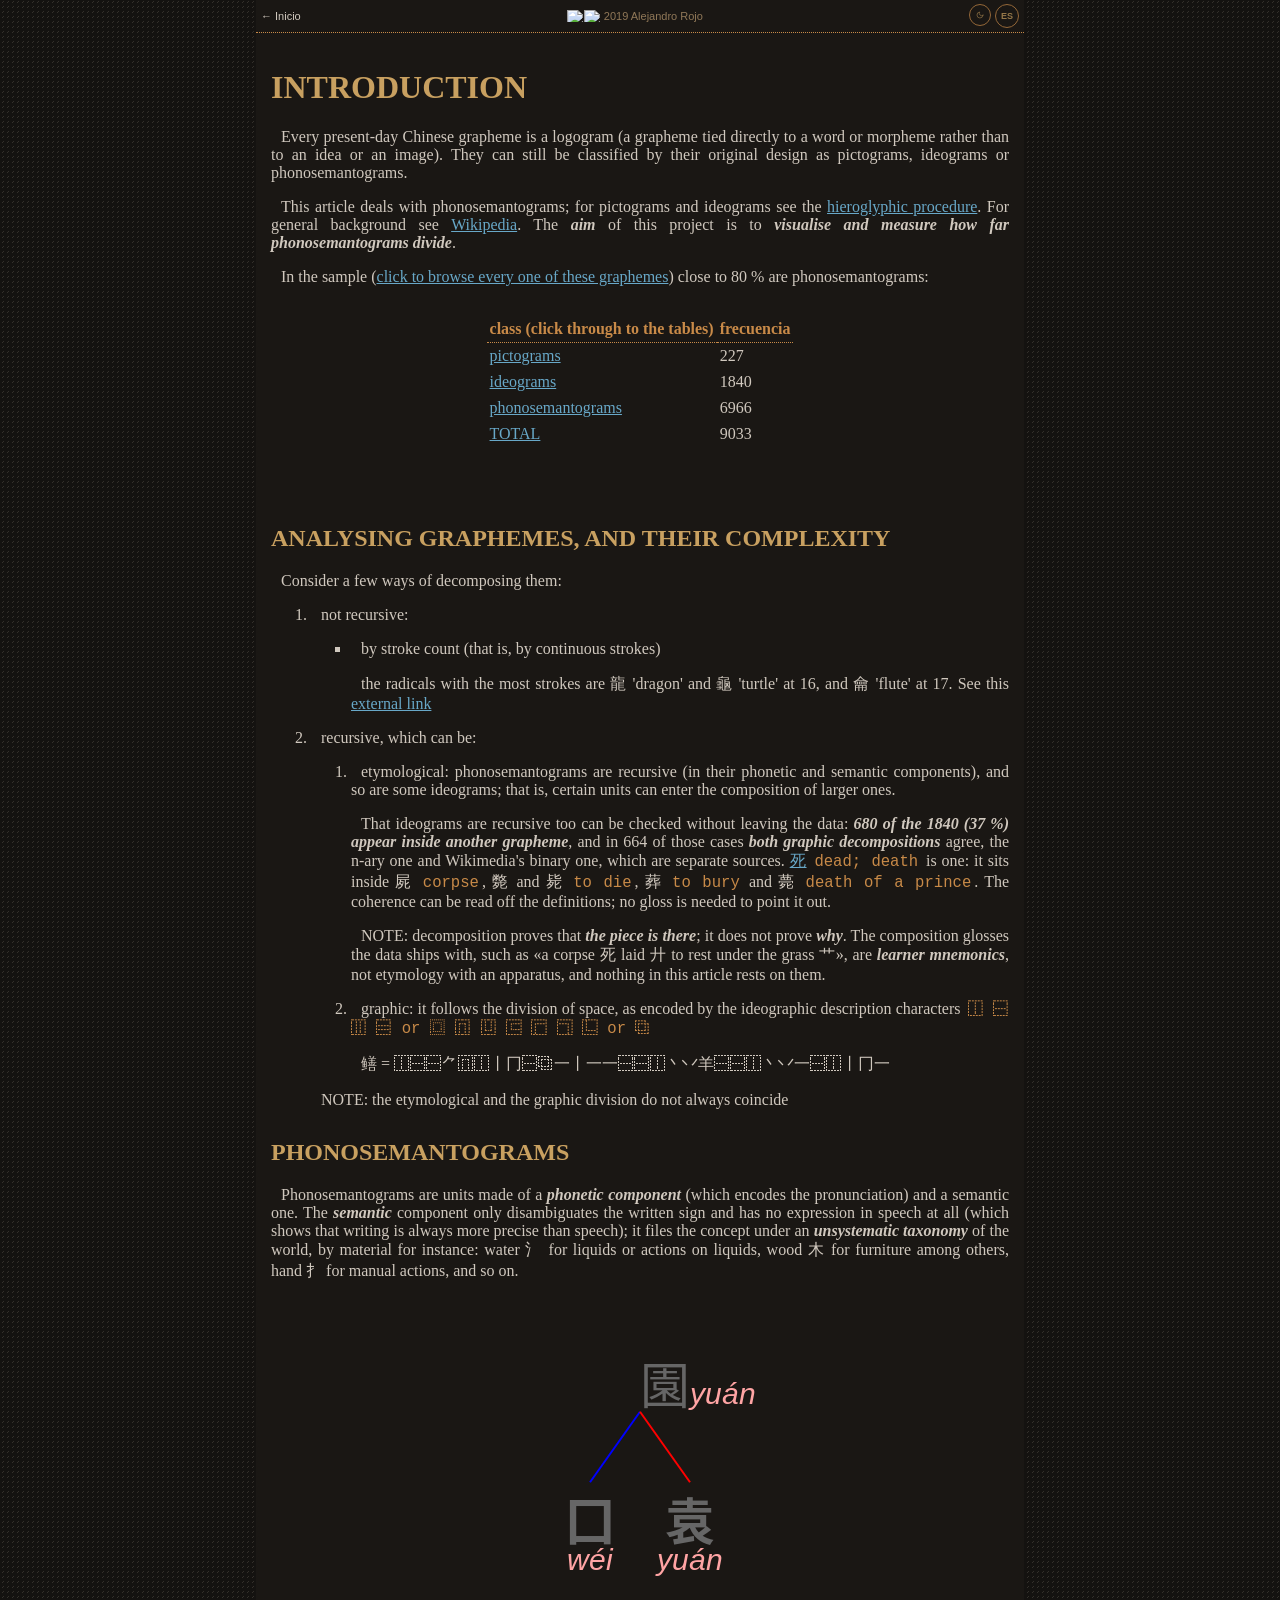
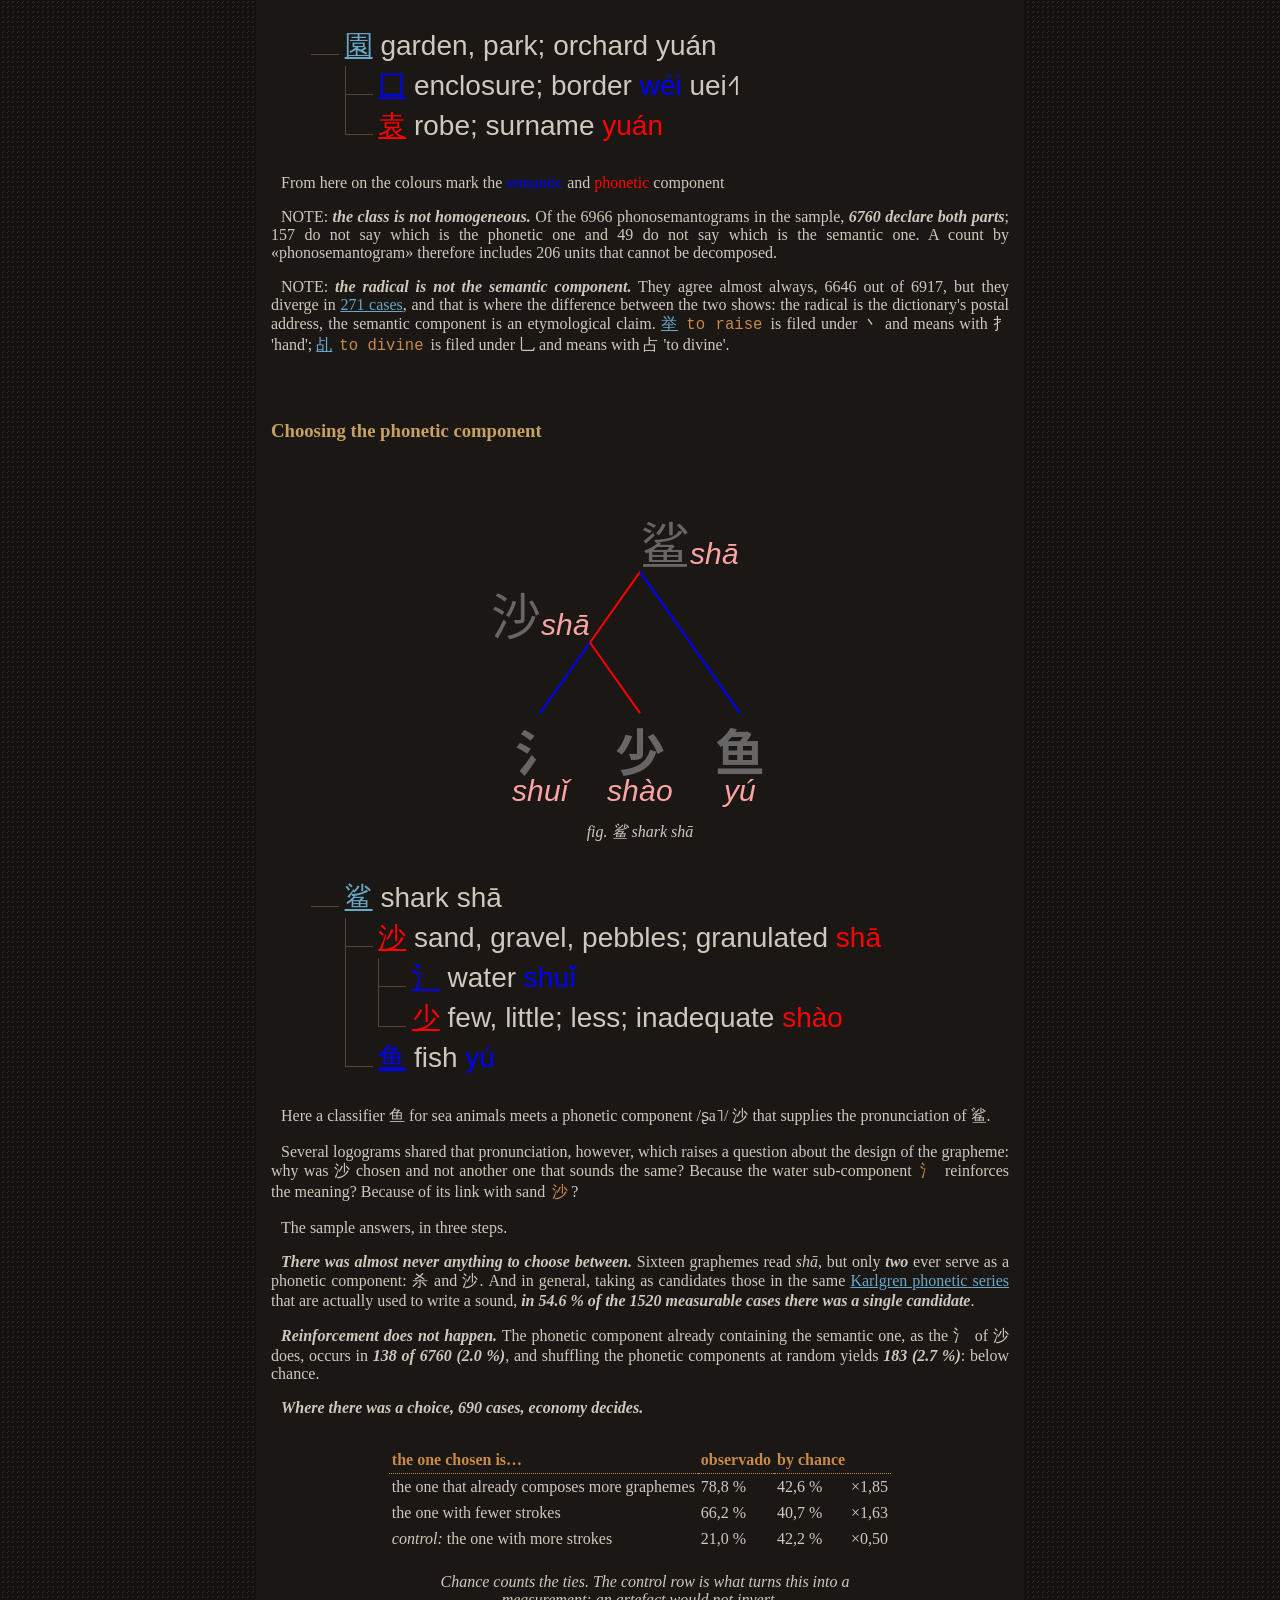
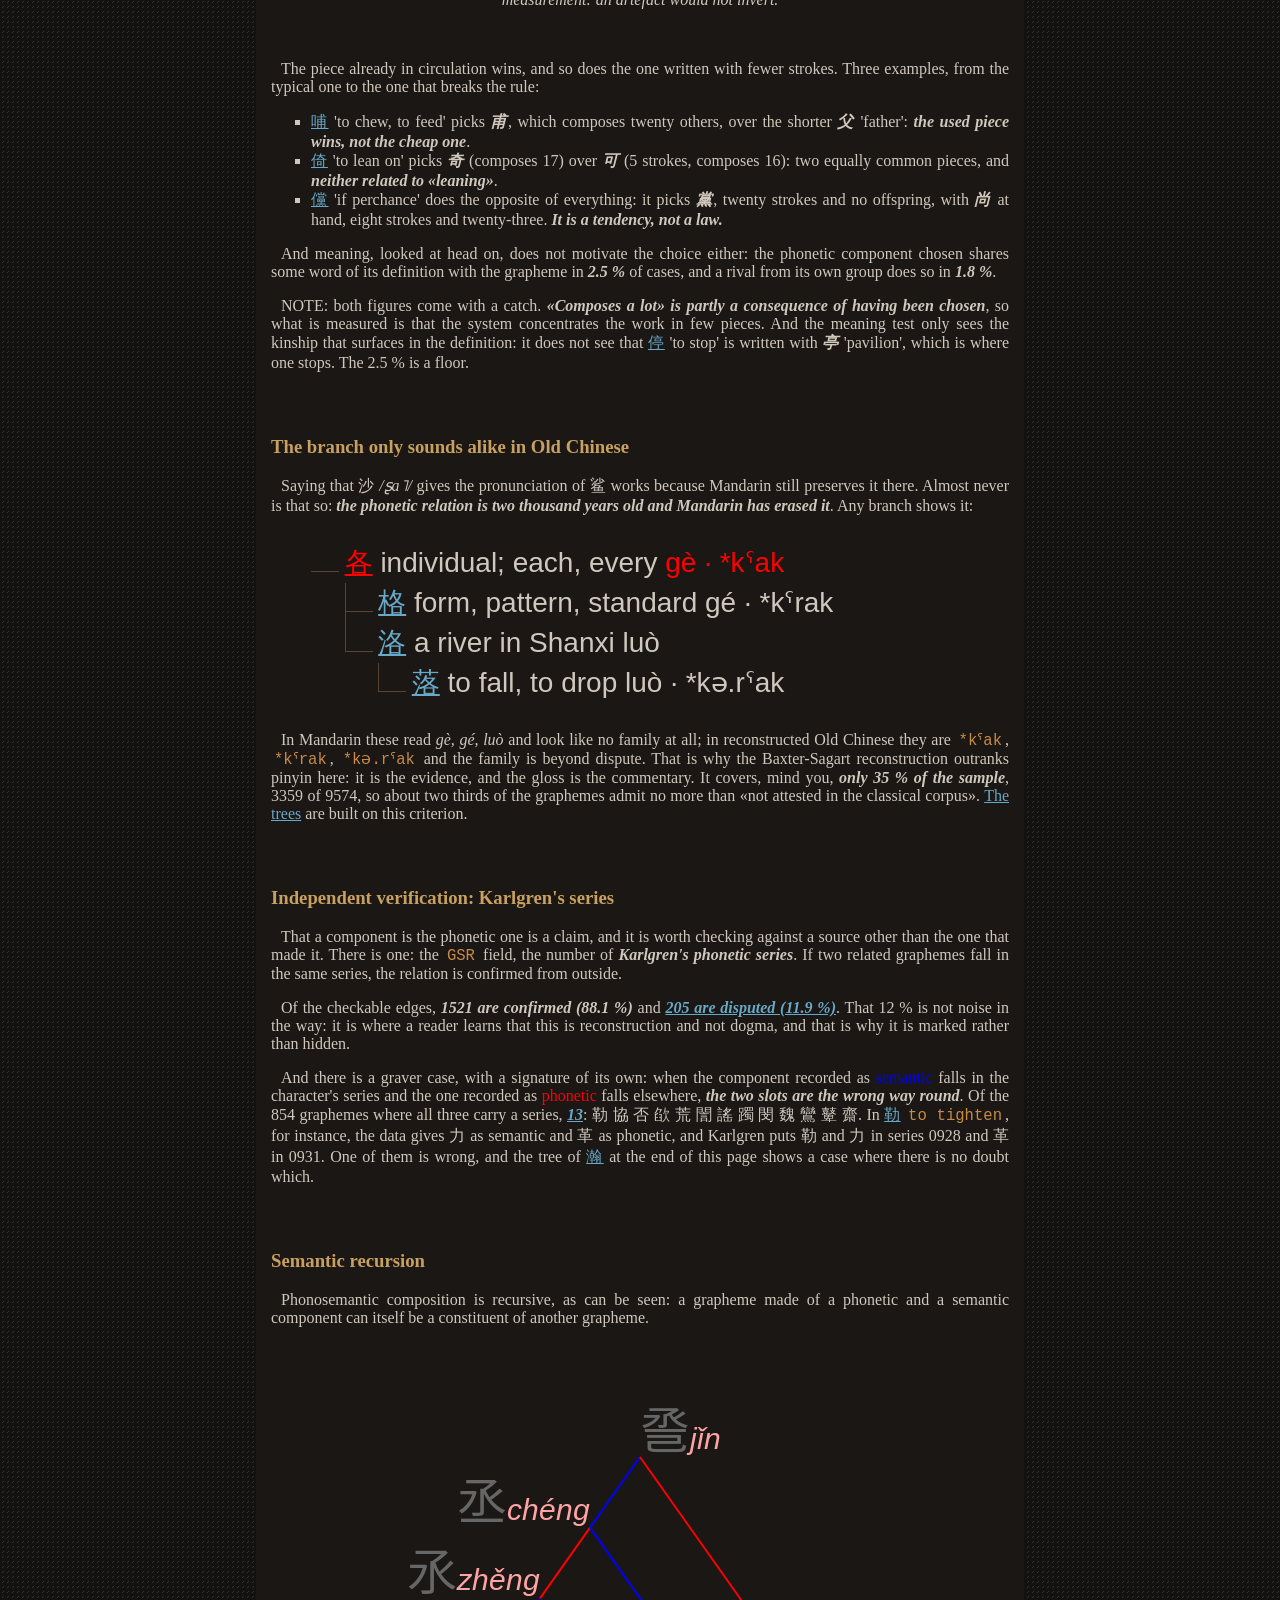
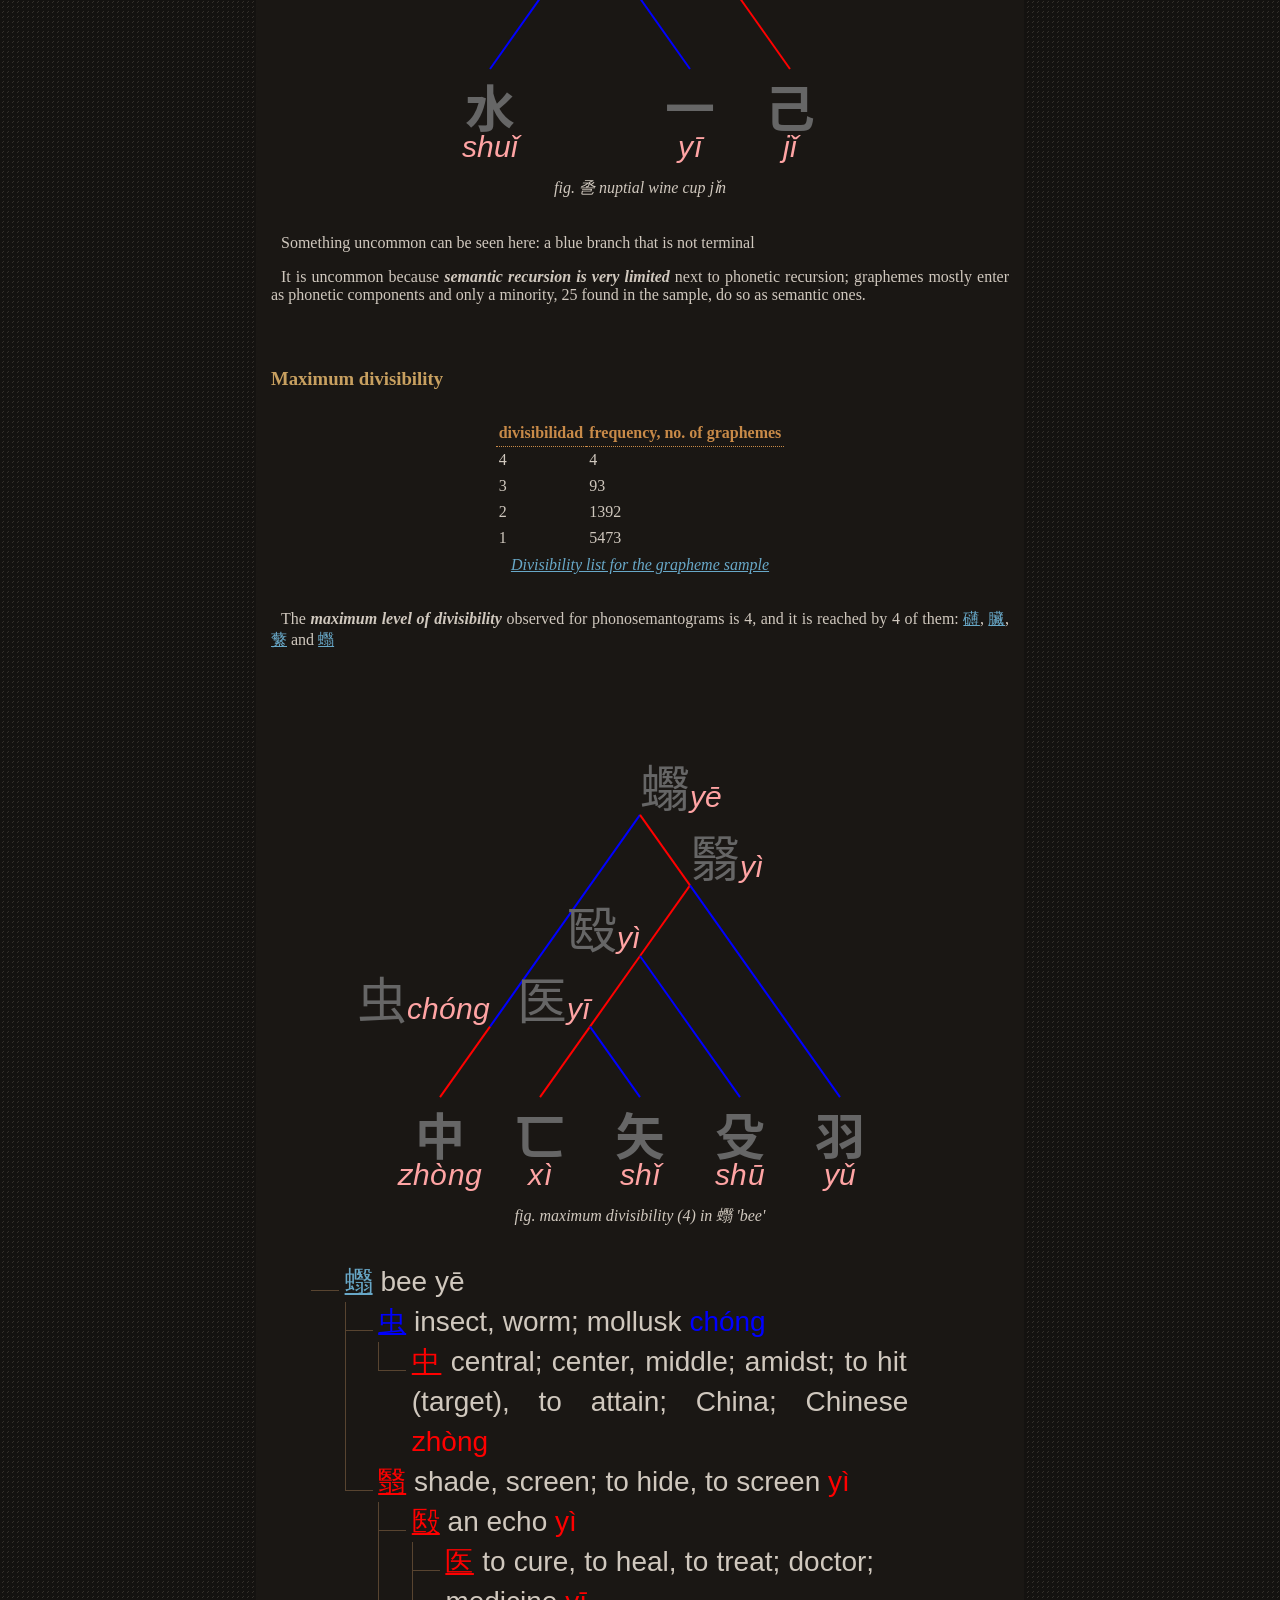
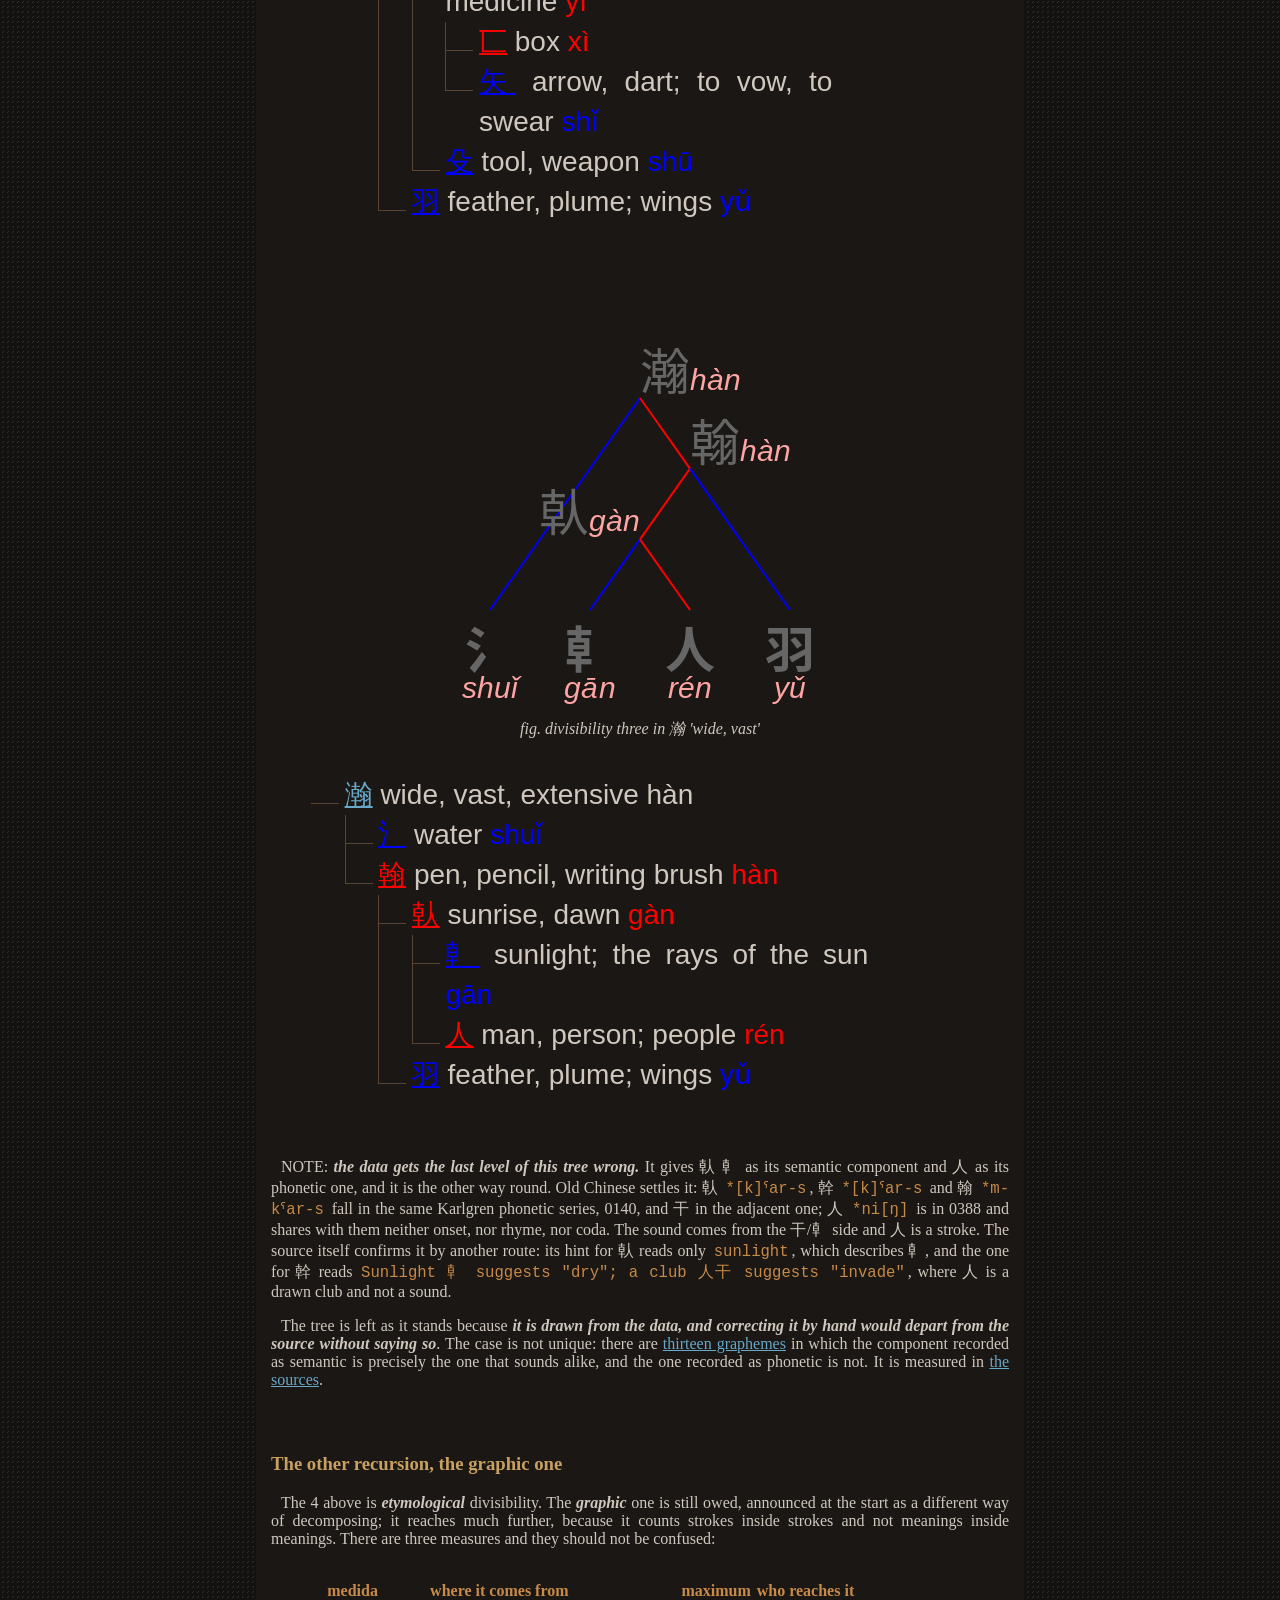
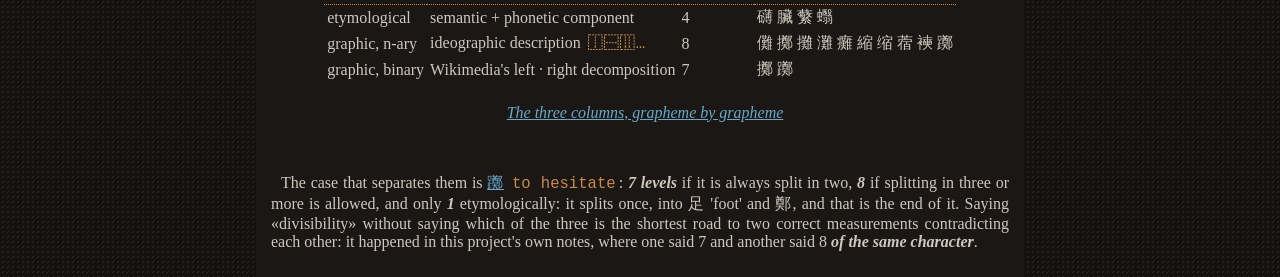
==== commit 3da97212: "terminology update" ====
--- a/article.html
+++ b/article.html
@@ -37,15 +37,15 @@
                 </thead>
                 <tbody>
                     <tr>
-                        <td><a href='./browse.html?origin=pictographic&cols=etymology'>pictogramas</a></td>
+                        <td><a href='./browse.html?origin=pictographic&cols=etymology'>pictograms</a></td>
                         <td>227</td>
                     </tr>
                     <tr>
-                        <td><a href='./browse.html?origin=ideographic&cols=etymology'>ideogramas</a></td>
+                        <td><a href='./browse.html?origin=ideographic&cols=etymology'>ideograms</a></td>
                         <td>1840</td>
                     </tr>
                     <tr>
-                        <td><a href='./browse.html?origin=pictophonetic&cols=etymology'>fonosemagramas</a></td>
+                        <td><a href='./browse.html?origin=pictophonetic&cols=etymology'>phonosemantograms</a></td>
                         <td>6966</td>
                     </tr>
                     <tr>
@@ -105,7 +105,7 @@
 
         </ol>
         <p> </p>
-        <h2>Fonosemagramas</h2>
+        <h2>Phonosemantograms</h2>
         <p>Phonosemantograms are units made of a <strong>phonetic component</strong> (which encodes the
             pronunciation) and a semantic one. The <strong>semantic</strong> component only disambiguates the written
             sign and has no expression in speech at all (which shows that writing is always more precise than speech);
@@ -114,7 +114,7 @@
             manual actions, and so on.</p>
         <figure>
             <a href="./analysis.html?q=園">
-                <img src="img/graphemes/園.png" alt="fonosemagrama 園" />
+                <img src="img/graphemes/園.png" alt="phonosemantogram 園" />
             </a>
             <figcaption></figcaption>
         </figure>
